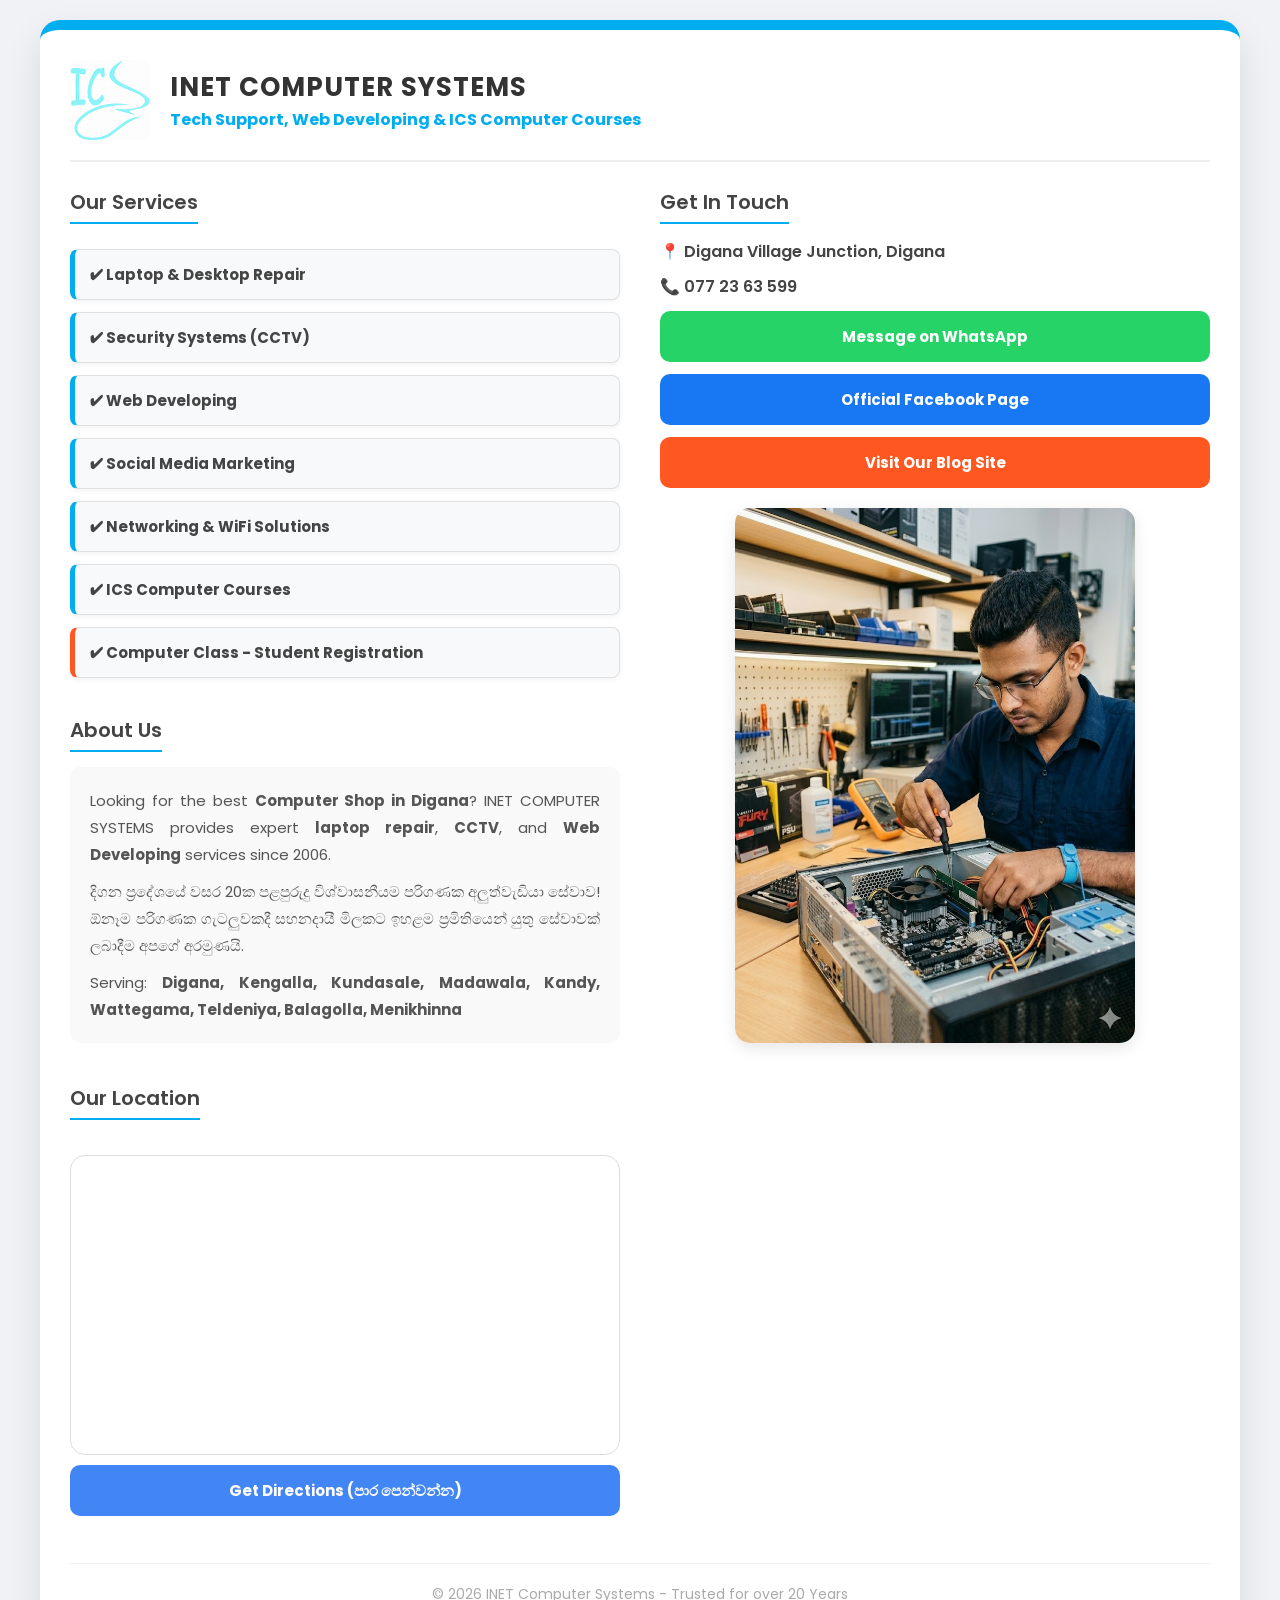
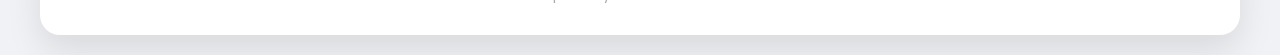
==== index.html @ 0bb1b7e5 "Update index.html" ====
<!DOCTYPE html>
<html lang="si">
<head>
    <meta charset="UTF-8">
    <meta name="viewport" content="width=device-width, initial-scale=1.0">
    <meta name="google-site-verification" content="Dk-3mMwgrVzpukEFqm8MruAivqiUkd_ktYxD8x1CCNE" />
    <title>INET Computer Systems | Laptop Repair & Web Developing Digana Kandy</title>
    <meta name="description" content="Professional Computer & Laptop Repair, CCTV, Networking, and Web Developing in Digana, Kengalla, Kundasale, Kandy, Wattegama, and Teldeniya. Over 20 years of expert service.">
    <meta name="keywords" content="Computer Shop Digana, Laptop repair Kandy, Computer repair Digana, CCTV installation Kundasale, Web developing Kandy, Social media marketing Sri Lanka, Networking Kengalla, INET Computer Systems, Computer classes Digana, Wattegama, Teldeniya, Madawala, Balagolla, Menikhinna">
    
    <!-- Google Fonts (Poppins) -->
    <link href="https://fonts.googleapis.com/css2?family=Poppins:wght@300;400;600;700&display=swap" rel="stylesheet">
    
    <style>
        * { box-sizing: border-box; margin: 0; padding: 0; font-family: 'Poppins', 'Segoe UI', sans-serif; }
        body { background: #f0f2f5; display: flex; justify-content: center; align-items: center; min-height: 100vh; margin: 0; padding: 20px; }
        
        .container { background: white; padding: 30px; border-radius: 20px; box-shadow: 0 15px 35px rgba(0,0,0,0.1); width: 100%; max-width: 1200px; border-top: 10px solid #00adef; }
        
        .header-container { display: flex; align-items: center; padding-bottom: 20px; border-bottom: 2px solid #eee; margin-bottom: 25px; }
        .logo-img { width: 80px; height: auto; margin-right: 20px; border-radius: 8px; }
        .text-container h1 { margin: 0; font-size: 26px; color: #333; text-transform: uppercase; letter-spacing: 1px; font-weight: 700; }
        .text-container p { margin: 0; font-size: 16px; color: #00adef; font-weight: bold; }
        
        .main-content { display: flex; gap: 40px; flex-wrap: wrap; }
        .column { flex: 1; min-width: 320px; }
        .column h3 { border-bottom: 2px solid #00adef; display: inline-block; padding-bottom: 5px; color: #444; font-size: 20px; margin-top: 25px; margin-bottom: 15px; font-weight: 600; }
        .column h3:first-child { margin-top: 0; }
        
        /* Service Buttons CSS */
        .services-list { margin-top: 10px; }
        .service-link {
            display: block;
            background: #f8f9fa;
            border: 1px solid #e0e0e0;
            border-left: 5px solid #00adef;
            padding: 13px 15px;
            margin-bottom: 12px;
            border-radius: 8px;
            text-decoration: none;
            color: #444;
            font-weight: bold;
            font-size: 15px;
            transition: all 0.3s ease;
            box-shadow: 0 2px 5px rgba(0,0,0,0.05);
        }
        .service-link:hover {
            background: #00adef;
            color: white;
            transform: translateX(8px);
            box-shadow: 0 5px 15px rgba(0,173,239,0.3);
        }
        
        /* Special highlight color for registration tab */
        .registration-link {
            border-left: 5px solid #ff5722;
        }
        .registration-link:hover {
            background: #ff5722;
            box-shadow: 0 5px 15px rgba(255,87,34,0.3);
        }
        
        .about-text { font-size: 15px; line-height: 1.8; color: #555; text-align: justify; background: #f9f9f9; padding: 20px; border-radius: 10px; margin-bottom: 15px; }
        .about-text p { margin-bottom: 10px; }
        .about-text p:last-child { margin-bottom: 0; }
        
        .contact-info { font-size: 16px; color: #444; margin-bottom: 10px; font-weight: 600; }
        
        .btn { display: flex; align-items: center; justify-content: center; padding: 14px; margin: 12px 0; text-decoration: none; color: white; border-radius: 10px; font-weight: bold; transition: 0.3s; font-size: 15px; }
        .whatsapp { background: #25D366; }
        .facebook { background: #1877F2; }
        .blog { background: #ff5722; }
        .directions { background: #4285F4; margin-top: 10px; }
        .btn:hover { transform: translateY(-3px); box-shadow: 0 8px 20px rgba(0,0,0,0.15); opacity: 0.9; }
        
        .map-container { margin-top: 20px; border-radius: 15px; overflow: hidden; border: 1px solid #ddd; height: 300px; }
        .promo-img { width: 100%; max-width: 400px; height: auto; border-radius: 15px; box-shadow: 0 5px 15px rgba(0,0,0,0.1); margin-top: 20px; display: block; margin-left: auto; margin-right: auto; }
        .footer { text-align: center; margin-top: 35px; font-size: 14px; color: #aaa; border-top: 1px solid #eee; padding-top: 20px; }
        
        @media (max-width: 768px) { 
            .header-container { flex-direction: column; text-align: center; } 
            .logo-img { margin-right: 0; margin-bottom: 15px; } 
            .column { min-width: 100%; } 
        }
    </style>
</head>
<body>
    <div class="container">
        <!-- Header Section -->
        <div class="header-container">
            <img src="oemlogo.bmp" alt="INET Computer Systems Logo" class="logo-img" onerror="this.style.display='none'">
            <div class="text-container">
                <h1>INET Computer Systems</h1>
                <p>Tech Support, Web Developing & ICS Computer Courses</p>
            </div>
        </div>
        
        <!-- Main Content Section -->
        <div class="main-content">
            <!-- Left Column: Services & About -->
            <div class="column">
                <h3>Our Services</h3>
                <div class="services-list">
                    <a href="http://inetcomputersystem.blogspot.com/2025/05/desktop-and-laptop-repair-digana.html" target="_blank" class="service-link">✔ Laptop & Desktop Repair</a> 
                    <a href="http://inetcomputersystem.blogspot.com/2025/05/cctv-camera-installation-digana.html" target="_blank" class="service-link">✔ Security Systems (CCTV)</a>
                    <a href="http://inetcomputersystem.blogspot.com/2013/09/web-developing-hosting-digana-kandy.html" target="_blank" class="service-link">✔ Web Developing</a>
                    <a href="#" class="service-link">✔ Social Media Marketing</a>
                    <a href="http://inetcomputersystem.blogspot.com/2025/05/networking-wifi-solutions-digana.html" target="_blank" class="service-link">✔ Networking & WiFi Solutions</a>
                    <a href="http://inetcomputersystem.blogspot.com/2019/10/computer-classes-digana.html" target="_blank" class="service-link">✔ ICS Computer Courses</a>
                    
                    <!-- අලුතින්ම එකතු කළ Registration Tab එක (කැපිලා පේන්න තැඹිලි පාටින් හැදුවා) -->
                    <a href="https://docs.google.com/forms/d/e/1FAIpQLSdiCfrGB3HwuMY-mqkOdEZrdyQbHoLzHDfgsBAfTeGk4Mnv6w/viewform" target="_blank" class="service-link registration-link">✔ Computer Class - Student Registration</a>
                </div>

                <h3>About Us</h3>
                <div class="about-text">
                    <p>Looking for the best <b>Computer Shop in Digana</b>? INET COMPUTER SYSTEMS provides expert <b>laptop repair</b>, <b>CCTV</b>, and <b>Web Developing</b> services since 2006.</p>
                    <p>දිගන ප්‍රදේශයේ වසර 20ක පළපුරුදු විශ්වාසනීයම පරිගණක අලුත්වැඩියා සේවාව! ඕනෑම පරිගණක ගැටලුවකදී සහනදායී මිලකට ඉහළම ප්‍රමිතියෙන් යුතු සේවාවක් ලබාදීම අපගේ අරමුණයි.</p> 
                    <p>Serving: <b>Digana, Kengalla, Kundasale, Madawala, Kandy, Wattegama, Teldeniya, Balagolla, Menikhinna</b></p>
                </div>
                
                <h3>Our Location</h3>
                <div class="map-container">
                    <iframe src="https://www.google.com/maps/embed?pb=!1m18!1m12!1m3!1d15829.136009405626!2d80.6974267!3d7.291771!2m3!1f0!2f0!3f0!3m2!1i1024!2i768!4f13.1!3m3!1m2!1s0x3ae3662664981593%3A0x8aa86ce7b0c9fc63!2sINET%20COMPUTER%20SYSTEMS!5e0!3m2!1sen!2slk!4v1714000000000!5m2!1sen!2slk" width="100%" height="100%" style="border:0;" allowfullscreen="" loading="lazy"></iframe>
                </div>
                <a href="https://maps.app.goo.gl/3ae3662664981593" target="_blank" class="btn directions">Get Directions (පාර පෙන්වන්න)</a>
            </div>
            
            <!-- Right Column: Get In Touch -->
            <div class="column">
                <h3>Get In Touch</h3>
                <p class="contact-info">📍 Digana Village Junction, Digana</p>
                <p class="contact-info">📞 077 23 63 599</p>
                
                <a href="https://wa.me/94772363599" class="btn whatsapp" target="_blank">Message on WhatsApp</a>
                <a href="https://web.facebook.com/ICS.Kengalla" class="btn facebook" target="_blank">Official Facebook Page</a>
                <a href="http://inetcomputersystem.blogspot.com/" class="btn blog" target="_blank">Visit Our Blog Site</a>
                
                <div style="text-align: center;">
                    <img src="technician.jpg" alt="Computer Repair Technician Digana" class="promo-img" onerror="this.style.display='none'">
                </div>
            </div>
        </div>
        
        <!-- Footer -->
        <div class="footer">© 2026 INET Computer Systems - Trusted for over 20 Years</div>
    </div>
</body>
</html>
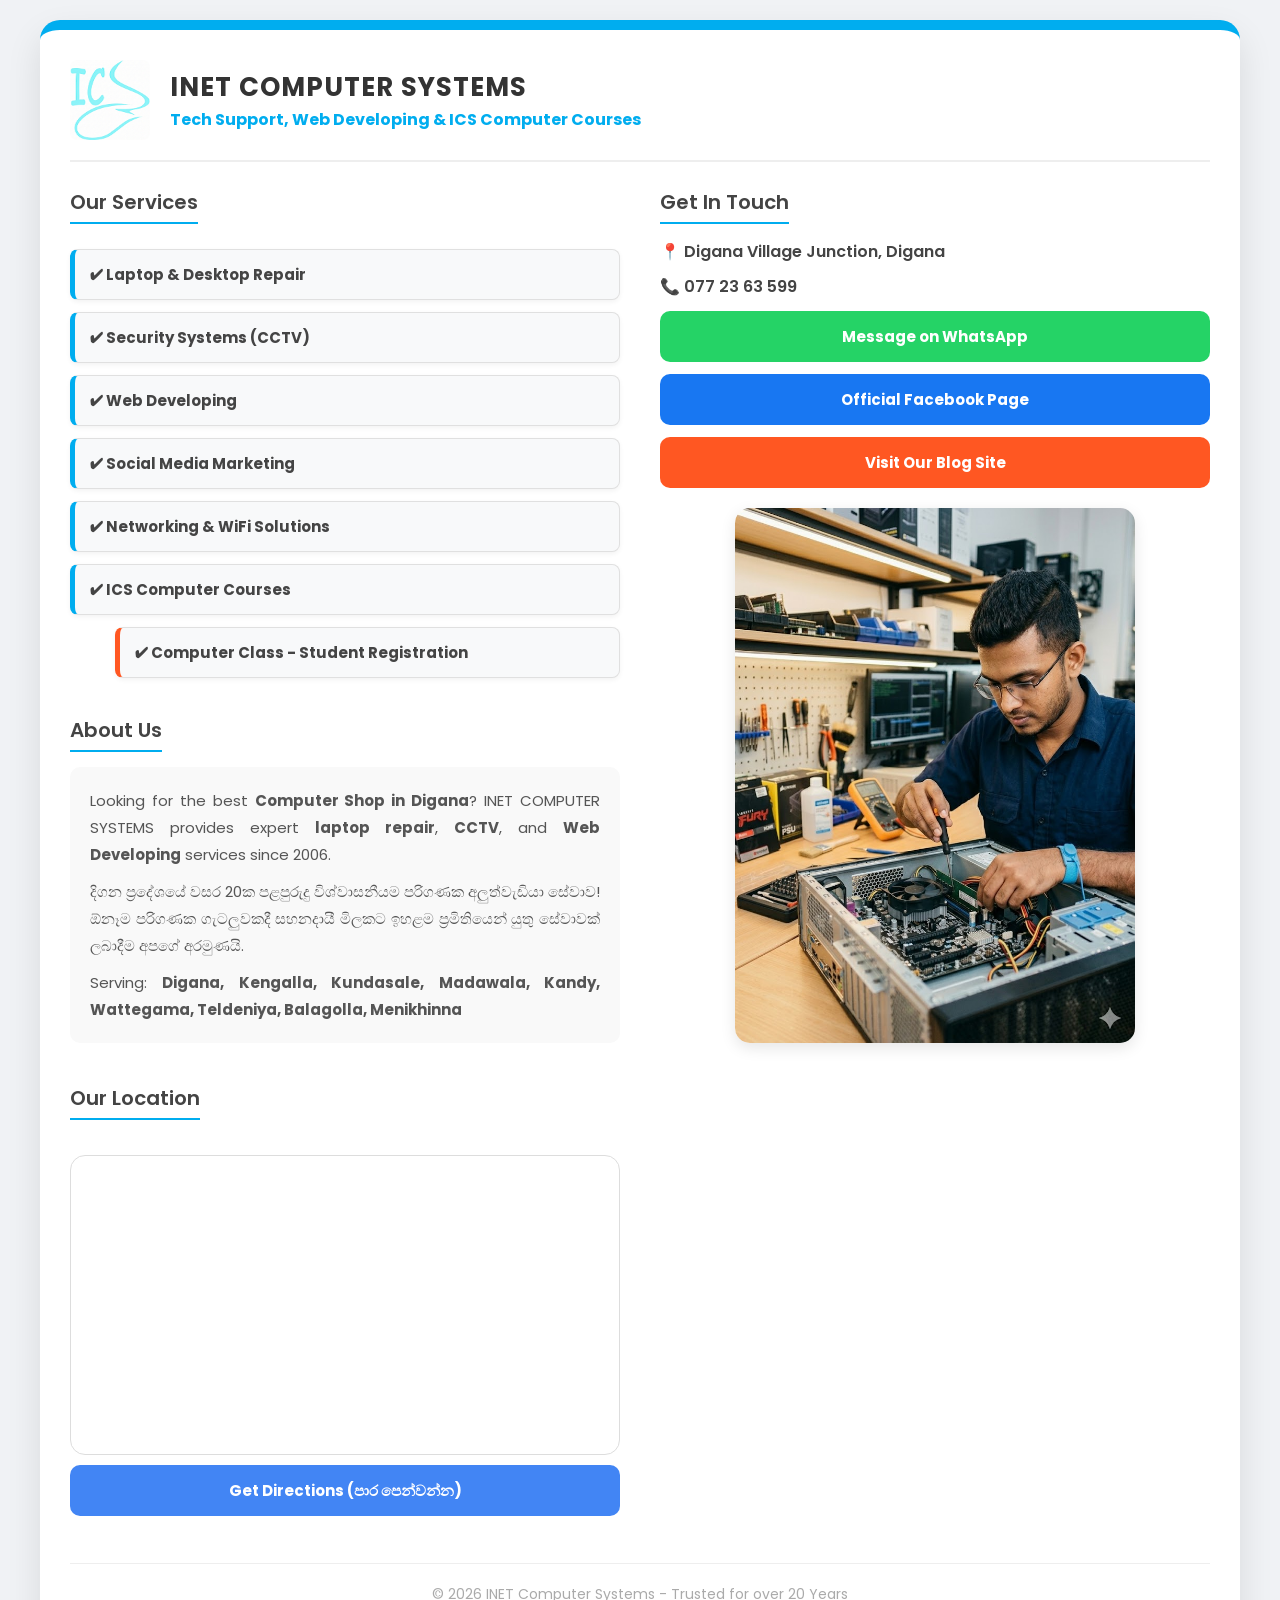
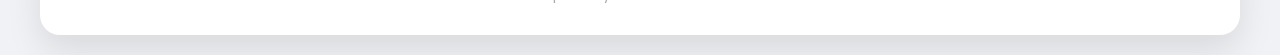
==== commit 01852f0b: "Update index.html" ====
--- a/index.html
+++ b/index.html
@@ -28,7 +28,7 @@
         .column h3:first-child { margin-top: 0; }
         
         /* Service Buttons CSS */
-        .services-list { margin-top: 10px; }
+        .services-list { margin-top: 10px; display: flex; flex-direction: column; }
         .service-link {
             display: block;
             background: #f8f9fa;
@@ -51,13 +51,16 @@
             box-shadow: 0 5px 15px rgba(0,173,239,0.3);
         }
         
-        /* Special highlight color for registration tab */
+        /* Registration ბටන් එක කොට කරලා, දකුණු කෙළවරේ රඳවා ගන්න හැදූ CSS */
         .registration-link {
             border-left: 5px solid #ff5722;
+            margin-left: 45px; /* වම් පැත්තෙන් අඟලක් ඇතුළට කළා */
+            display: block; /* බටන් එකක් විදිහටම තියාගන්න */
         }
         .registration-link:hover {
             background: #ff5722;
             box-shadow: 0 5px 15px rgba(255,87,34,0.3);
+            transform: translateX(4px); /* Hover වෙද්දී එළියට පනින්නේ නැති වෙන්න චලනය අඩු කළා */
         }
         
         .about-text { font-size: 15px; line-height: 1.8; color: #555; text-align: justify; background: #f9f9f9; padding: 20px; border-radius: 10px; margin-bottom: 15px; }
@@ -81,6 +84,8 @@
             .header-container { flex-direction: column; text-align: center; } 
             .logo-img { margin-right: 0; margin-bottom: 15px; } 
             .column { min-width: 100%; } 
+            .registration-link { margin-left: 0; } /* Mobile වලදී ලස්සනට full width පෙනේ */
+            .registration-link:hover { transform: translateX(8px); }
         }
     </style>
 </head>
@@ -108,7 +113,7 @@
                     <a href="http://inetcomputersystem.blogspot.com/2025/05/networking-wifi-solutions-digana.html" target="_blank" class="service-link">✔ Networking & WiFi Solutions</a>
                     <a href="http://inetcomputersystem.blogspot.com/2019/10/computer-classes-digana.html" target="_blank" class="service-link">✔ ICS Computer Courses</a>
                     
-                    <!-- අලුතින්ම එකතු කළ Registration Tab එක (කැපිලා පේන්න තැඹිලි පාටින් හැදුවා) -->
+                    <!-- කොට බටන් එකක් විදිහට අනිත් ඒවායේ දකුණු line එකටම කෙළවර වන Registration බටන් එක -->
                     <a href="https://docs.google.com/forms/d/e/1FAIpQLSdiCfrGB3HwuMY-mqkOdEZrdyQbHoLzHDfgsBAfTeGk4Mnv6w/viewform" target="_blank" class="service-link registration-link">✔ Computer Class - Student Registration</a>
                 </div>
 
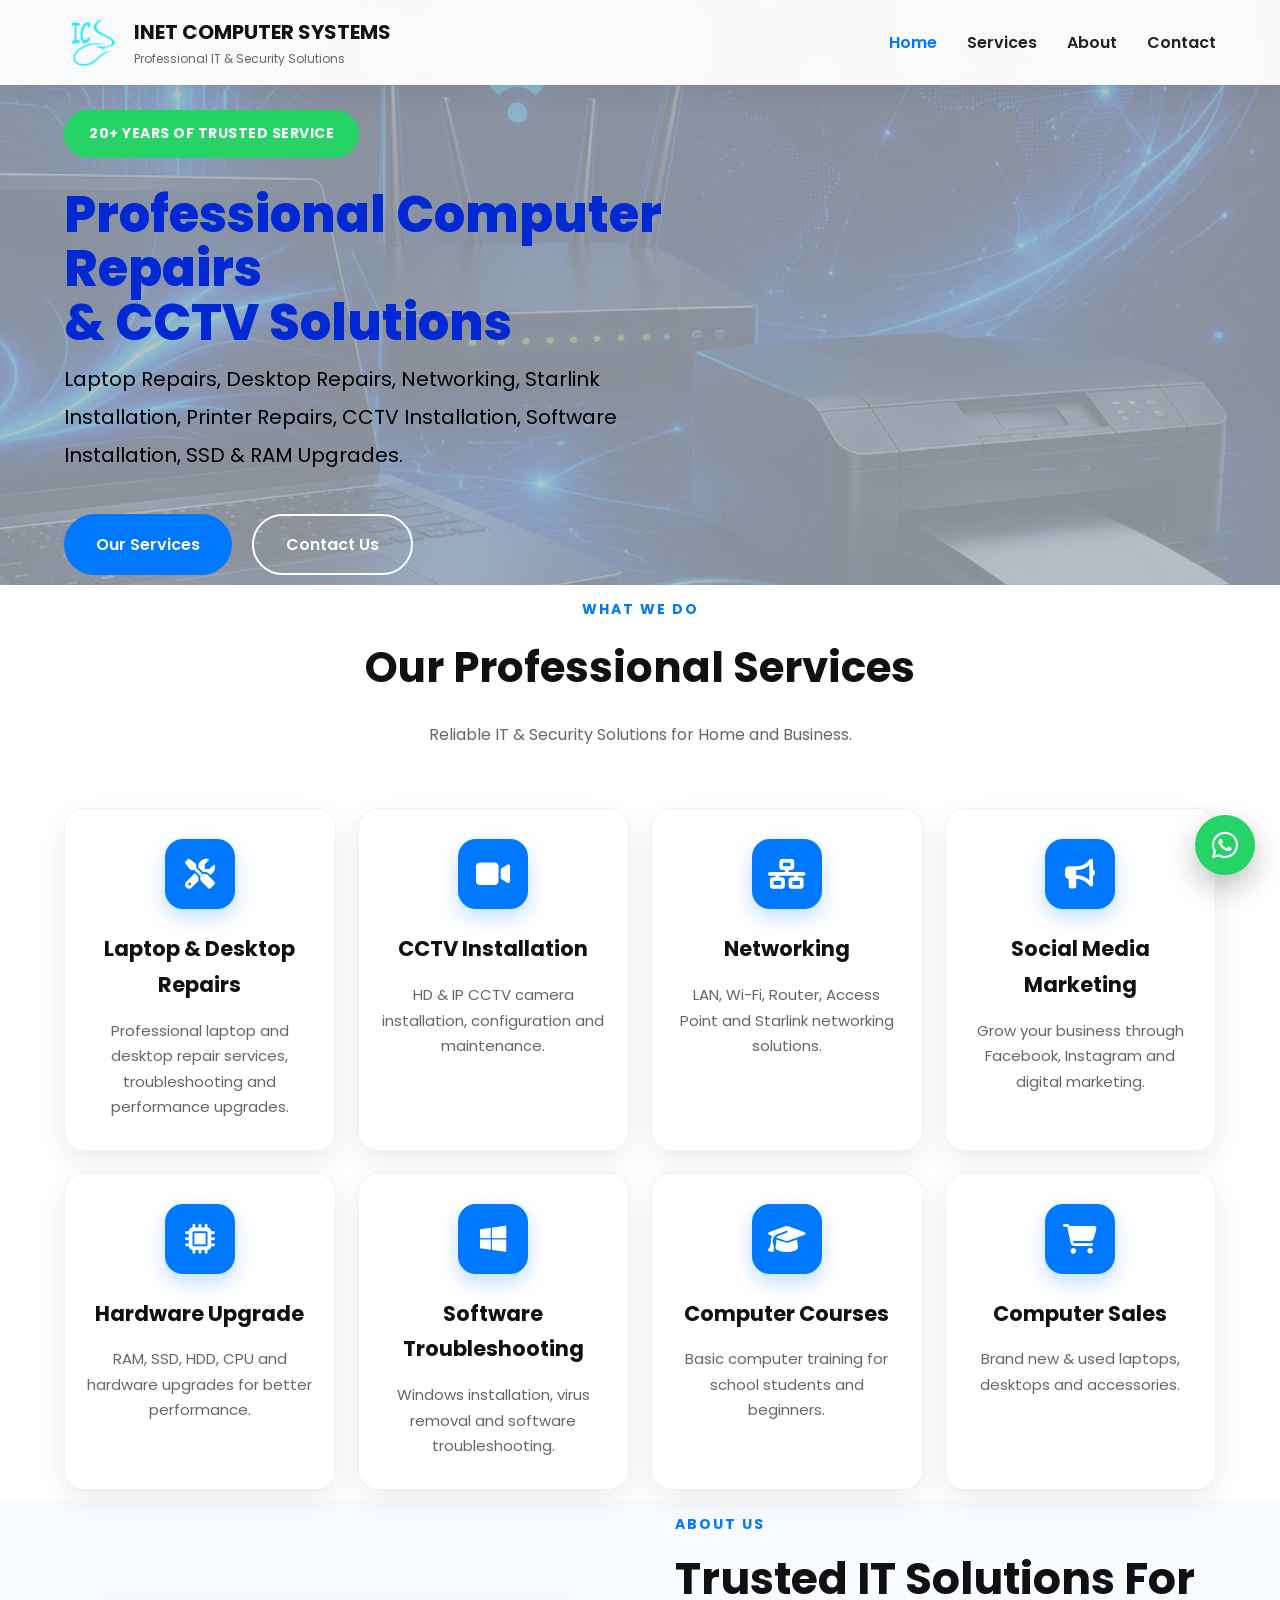
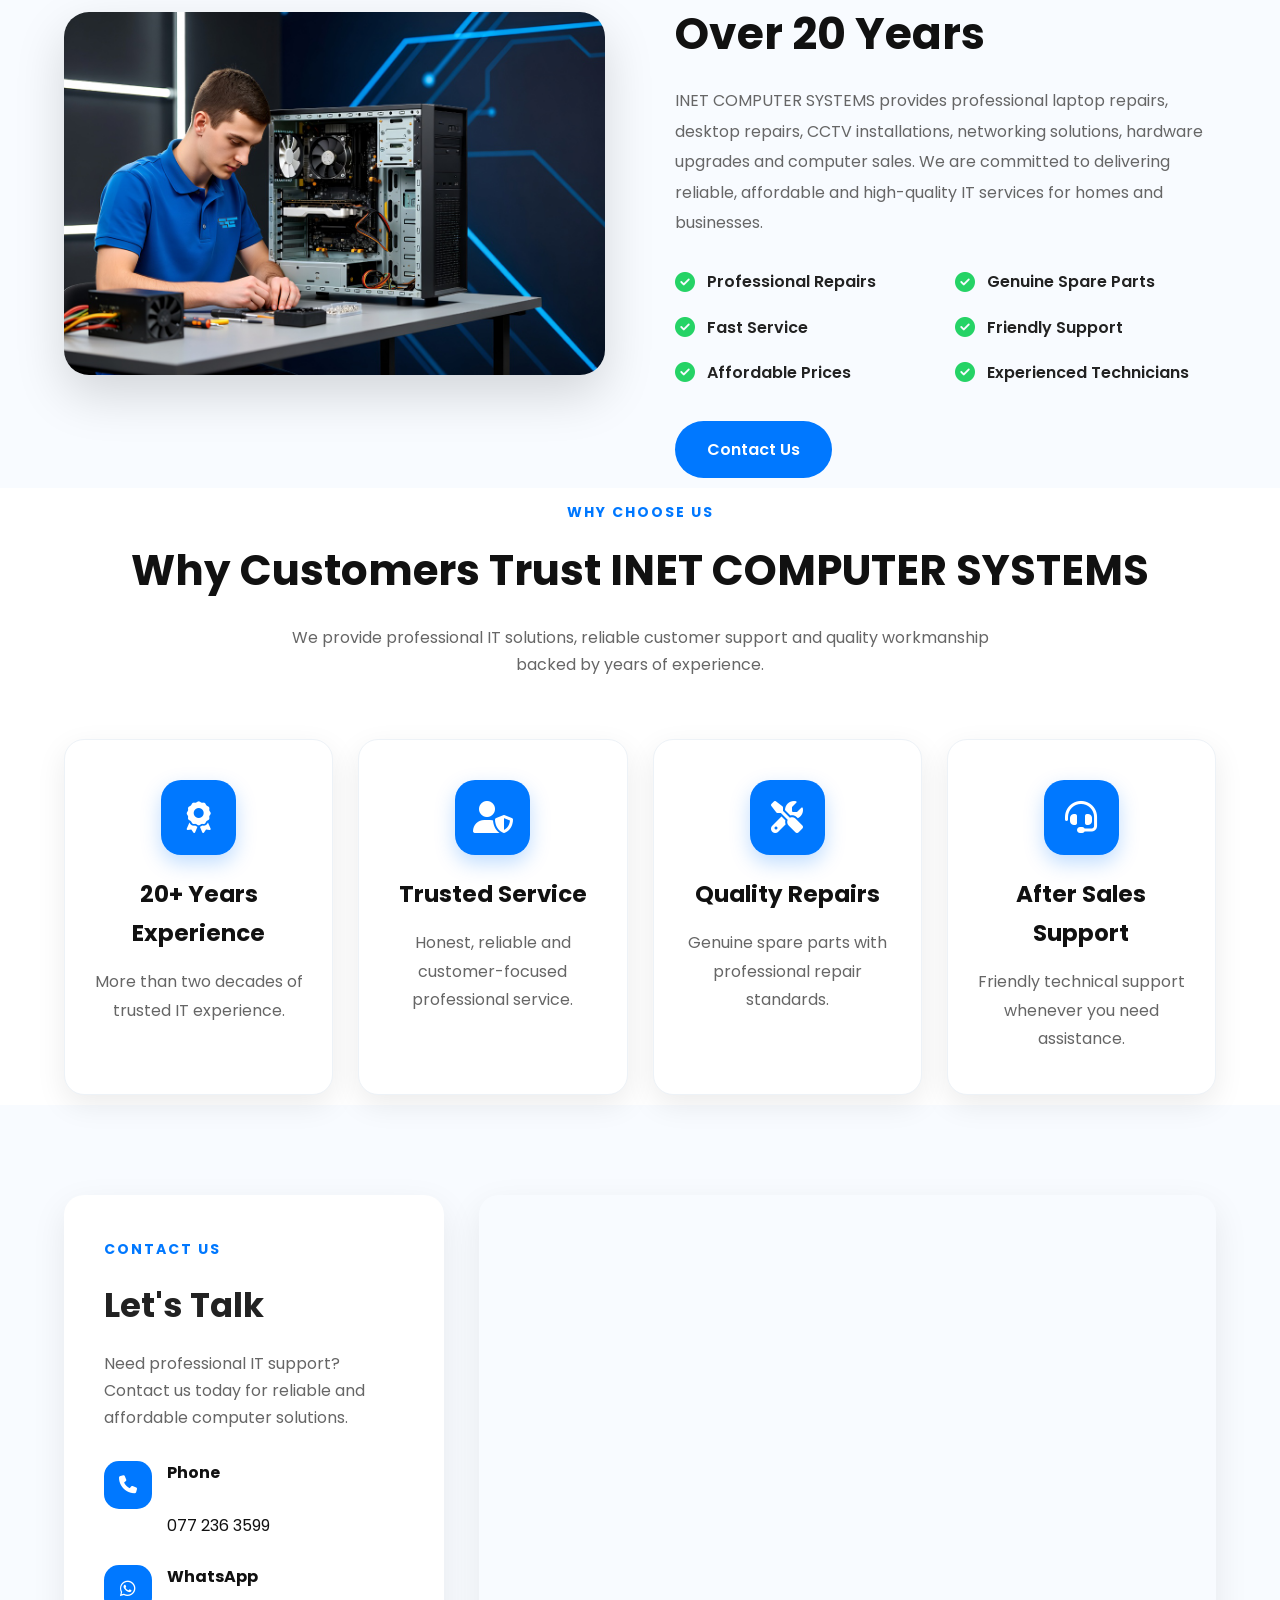
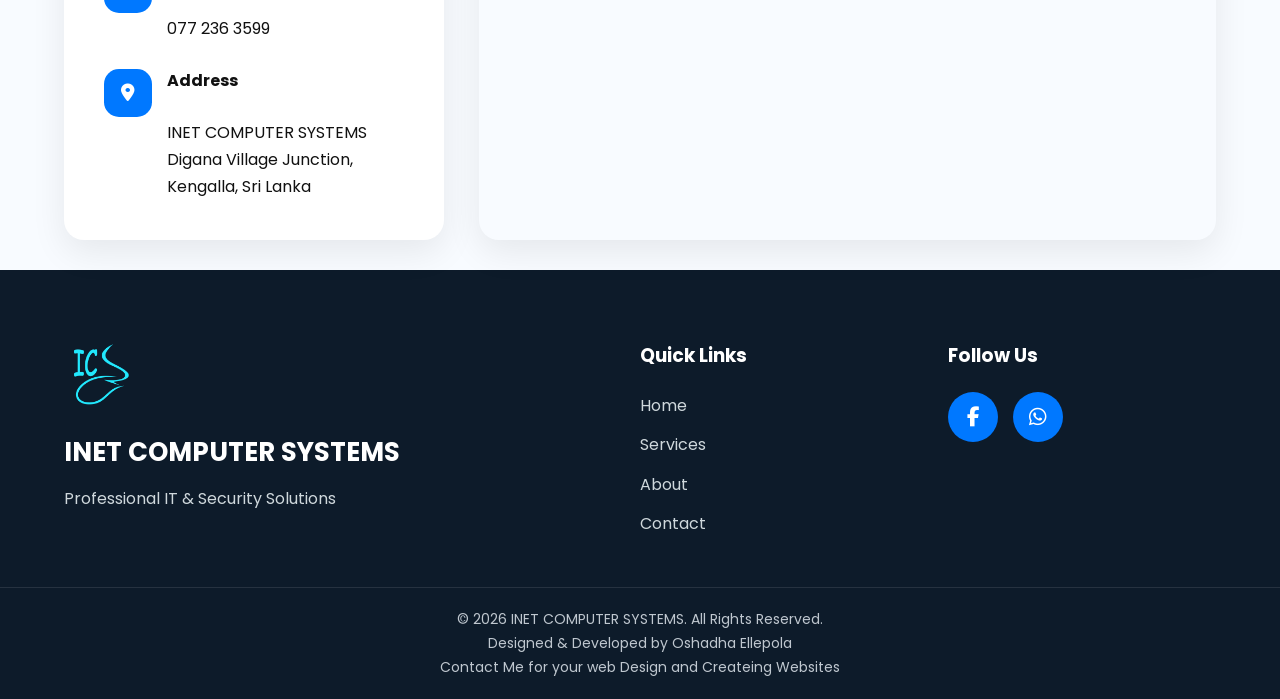
==== commit 6807afb7: "Add files via upload" ====
--- a/index.html
+++ b/index.html
@@ -1,154 +1,724 @@
-<!DOCTYPE html>
-<html lang="si">
-<head>
-    <meta charset="UTF-8">
-    <meta name="viewport" content="width=device-width, initial-scale=1.0">
-    <meta name="google-site-verification" content="Dk-3mMwgrVzpukEFqm8MruAivqiUkd_ktYxD8x1CCNE" />
-    <title>INET Computer Systems | Laptop Repair & Web Developing Digana Kandy</title>
-    <meta name="description" content="Professional Computer & Laptop Repair, CCTV, Networking, and Web Developing in Digana, Kengalla, Kundasale, Kandy, Wattegama, and Teldeniya. Over 20 years of expert service.">
-    <meta name="keywords" content="Computer Shop Digana, Laptop repair Kandy, Computer repair Digana, CCTV installation Kundasale, Web developing Kandy, Social media marketing Sri Lanka, Networking Kengalla, INET Computer Systems, Computer classes Digana, Wattegama, Teldeniya, Madawala, Balagolla, Menikhinna">
-    
-    <!-- Google Fonts (Poppins) -->
-    <link href="https://fonts.googleapis.com/css2?family=Poppins:wght@300;400;600;700&display=swap" rel="stylesheet">
-    
-    <style>
-        * { box-sizing: border-box; margin: 0; padding: 0; font-family: 'Poppins', 'Segoe UI', sans-serif; }
-        body { background: #f0f2f5; display: flex; justify-content: center; align-items: center; min-height: 100vh; margin: 0; padding: 20px; }
-        
-        .container { background: white; padding: 30px; border-radius: 20px; box-shadow: 0 15px 35px rgba(0,0,0,0.1); width: 100%; max-width: 1200px; border-top: 10px solid #00adef; }
-        
-        .header-container { display: flex; align-items: center; padding-bottom: 20px; border-bottom: 2px solid #eee; margin-bottom: 25px; }
-        .logo-img { width: 80px; height: auto; margin-right: 20px; border-radius: 8px; }
-        .text-container h1 { margin: 0; font-size: 26px; color: #333; text-transform: uppercase; letter-spacing: 1px; font-weight: 700; }
-        .text-container p { margin: 0; font-size: 16px; color: #00adef; font-weight: bold; }
-        
-        .main-content { display: flex; gap: 40px; flex-wrap: wrap; }
-        .column { flex: 1; min-width: 320px; }
-        .column h3 { border-bottom: 2px solid #00adef; display: inline-block; padding-bottom: 5px; color: #444; font-size: 20px; margin-top: 25px; margin-bottom: 15px; font-weight: 600; }
-        .column h3:first-child { margin-top: 0; }
-        
-        /* Service Buttons CSS */
-        .services-list { margin-top: 10px; display: flex; flex-direction: column; }
-        .service-link {
-            display: block;
-            background: #f8f9fa;
-            border: 1px solid #e0e0e0;
-            border-left: 5px solid #00adef;
-            padding: 13px 15px;
-            margin-bottom: 12px;
-            border-radius: 8px;
-            text-decoration: none;
-            color: #444;
-            font-weight: bold;
-            font-size: 15px;
-            transition: all 0.3s ease;
-            box-shadow: 0 2px 5px rgba(0,0,0,0.05);
-        }
-        .service-link:hover {
-            background: #00adef;
-            color: white;
-            transform: translateX(8px);
-            box-shadow: 0 5px 15px rgba(0,173,239,0.3);
-        }
-        
-        /* Registration ბටන් එක කොට කරලා, දකුණු කෙළවරේ රඳවා ගන්න හැදූ CSS */
-        .registration-link {
-            border-left: 5px solid #ff5722;
-            margin-left: 45px; /* වම් පැත්තෙන් අඟලක් ඇතුළට කළා */
-            display: block; /* බටන් එකක් විදිහටම තියාගන්න */
-        }
-        .registration-link:hover {
-            background: #ff5722;
-            box-shadow: 0 5px 15px rgba(255,87,34,0.3);
-            transform: translateX(4px); /* Hover වෙද්දී එළියට පනින්නේ නැති වෙන්න චලනය අඩු කළා */
-        }
-        
-        .about-text { font-size: 15px; line-height: 1.8; color: #555; text-align: justify; background: #f9f9f9; padding: 20px; border-radius: 10px; margin-bottom: 15px; }
-        .about-text p { margin-bottom: 10px; }
-        .about-text p:last-child { margin-bottom: 0; }
-        
-        .contact-info { font-size: 16px; color: #444; margin-bottom: 10px; font-weight: 600; }
-        
-        .btn { display: flex; align-items: center; justify-content: center; padding: 14px; margin: 12px 0; text-decoration: none; color: white; border-radius: 10px; font-weight: bold; transition: 0.3s; font-size: 15px; }
-        .whatsapp { background: #25D366; }
-        .facebook { background: #1877F2; }
-        .blog { background: #ff5722; }
-        .directions { background: #4285F4; margin-top: 10px; }
-        .btn:hover { transform: translateY(-3px); box-shadow: 0 8px 20px rgba(0,0,0,0.15); opacity: 0.9; }
-        
-        .map-container { margin-top: 20px; border-radius: 15px; overflow: hidden; border: 1px solid #ddd; height: 300px; }
-        .promo-img { width: 100%; max-width: 400px; height: auto; border-radius: 15px; box-shadow: 0 5px 15px rgba(0,0,0,0.1); margin-top: 20px; display: block; margin-left: auto; margin-right: auto; }
-        .footer { text-align: center; margin-top: 35px; font-size: 14px; color: #aaa; border-top: 1px solid #eee; padding-top: 20px; }
-        
-        @media (max-width: 768px) { 
-            .header-container { flex-direction: column; text-align: center; } 
-            .logo-img { margin-right: 0; margin-bottom: 15px; } 
-            .column { min-width: 100%; } 
-            .registration-link { margin-left: 0; } /* Mobile වලදී ලස්සනට full width පෙනේ */
-            .registration-link:hover { transform: translateX(8px); }
-        }
-    </style>
-</head>
-<body>
-    <div class="container">
-        <!-- Header Section -->
-        <div class="header-container">
-            <img src="oemlogo.bmp" alt="INET Computer Systems Logo" class="logo-img" onerror="this.style.display='none'">
-            <div class="text-container">
-                <h1>INET Computer Systems</h1>
-                <p>Tech Support, Web Developing & ICS Computer Courses</p>
-            </div>
-        </div>
-        
-        <!-- Main Content Section -->
-        <div class="main-content">
-            <!-- Left Column: Services & About -->
-            <div class="column">
-                <h3>Our Services</h3>
-                <div class="services-list">
-                    <a href="http://inetcomputersystem.blogspot.com/2025/05/desktop-and-laptop-repair-digana.html" target="_blank" class="service-link">✔ Laptop & Desktop Repair</a> 
-                    <a href="http://inetcomputersystem.blogspot.com/2025/05/cctv-camera-installation-digana.html" target="_blank" class="service-link">✔ Security Systems (CCTV)</a>
-                    <a href="http://inetcomputersystem.blogspot.com/2013/09/web-developing-hosting-digana-kandy.html" target="_blank" class="service-link">✔ Web Developing</a>
-                    <a href="#" class="service-link">✔ Social Media Marketing</a>
-                    <a href="http://inetcomputersystem.blogspot.com/2025/05/networking-wifi-solutions-digana.html" target="_blank" class="service-link">✔ Networking & WiFi Solutions</a>
-                    <a href="http://inetcomputersystem.blogspot.com/2019/10/computer-classes-digana.html" target="_blank" class="service-link">✔ ICS Computer Courses</a>
-                    
-                    <!-- කොට බටන් එකක් විදිහට අනිත් ඒවායේ දකුණු line එකටම කෙළවර වන Registration බටන් එක -->
-                    <a href="https://docs.google.com/forms/d/e/1FAIpQLSdiCfrGB3HwuMY-mqkOdEZrdyQbHoLzHDfgsBAfTeGk4Mnv6w/viewform" target="_blank" class="service-link registration-link">✔ Computer Class - Student Registration</a>
-                </div>
-
-                <h3>About Us</h3>
-                <div class="about-text">
-                    <p>Looking for the best <b>Computer Shop in Digana</b>? INET COMPUTER SYSTEMS provides expert <b>laptop repair</b>, <b>CCTV</b>, and <b>Web Developing</b> services since 2006.</p>
-                    <p>දිගන ප්‍රදේශයේ වසර 20ක පළපුරුදු විශ්වාසනීයම පරිගණක අලුත්වැඩියා සේවාව! ඕනෑම පරිගණක ගැටලුවකදී සහනදායී මිලකට ඉහළම ප්‍රමිතියෙන් යුතු සේවාවක් ලබාදීම අපගේ අරමුණයි.</p> 
-                    <p>Serving: <b>Digana, Kengalla, Kundasale, Madawala, Kandy, Wattegama, Teldeniya, Balagolla, Menikhinna</b></p>
-                </div>
-                
-                <h3>Our Location</h3>
-                <div class="map-container">
-                    <iframe src="https://www.google.com/maps/embed?pb=!1m18!1m12!1m3!1d15829.136009405626!2d80.6974267!3d7.291771!2m3!1f0!2f0!3f0!3m2!1i1024!2i768!4f13.1!3m3!1m2!1s0x3ae3662664981593%3A0x8aa86ce7b0c9fc63!2sINET%20COMPUTER%20SYSTEMS!5e0!3m2!1sen!2slk!4v1714000000000!5m2!1sen!2slk" width="100%" height="100%" style="border:0;" allowfullscreen="" loading="lazy"></iframe>
-                </div>
-                <a href="https://maps.app.goo.gl/3ae3662664981593" target="_blank" class="btn directions">Get Directions (පාර පෙන්වන්න)</a>
-            </div>
-            
-            <!-- Right Column: Get In Touch -->
-            <div class="column">
-                <h3>Get In Touch</h3>
-                <p class="contact-info">📍 Digana Village Junction, Digana</p>
-                <p class="contact-info">📞 077 23 63 599</p>
-                
-                <a href="https://wa.me/94772363599" class="btn whatsapp" target="_blank">Message on WhatsApp</a>
-                <a href="https://web.facebook.com/ICS.Kengalla" class="btn facebook" target="_blank">Official Facebook Page</a>
-                <a href="http://inetcomputersystem.blogspot.com/" class="btn blog" target="_blank">Visit Our Blog Site</a>
-                
-                <div style="text-align: center;">
-                    <img src="technician.jpg" alt="Computer Repair Technician Digana" class="promo-img" onerror="this.style.display='none'">
-                </div>
-            </div>
-        </div>
-        
-        <!-- Footer -->
-        <div class="footer">© 2026 INET Computer Systems - Trusted for over 20 Years</div>
-    </div>
-</body>
-</html>
+﻿<!DOCTYPE html>
+<html lang="en">
+<head>
+
+    <meta charset="UTF-8">
+
+    <meta name="viewport" content="width=device-width, initial-scale=1.0">
+
+    <title>INET COMPUTER SYSTEMS | Professional IT &amp; Security Solutions</title>
+
+    <meta name="description" content="Professional Laptop Repairs, Desktop Repairs, CCTV Installation, Networking, Computer Sales and IT Services in Kengalla, Sri Lanka.">
+
+    <meta name="keywords" content="Computer Repairs, CCTV, Networking, Laptop Repair, Desktop Repair, INET COMPUTER SYSTEMS">
+
+    <link rel="stylesheet" href="style.css">
+
+    <link rel="preconnect" href="https://fonts.googleapis.com">
+
+    <link rel="preconnect" href="https://fonts.gstatic.com" crossorigin="">
+
+    <link href="https://fonts.googleapis.com/css2?family=Poppins:wght@300;400;500;600;700;800&amp;display=swap" rel="stylesheet">
+
+    <link rel="stylesheet" href="https://cdnjs.cloudflare.com/ajax/libs/font-awesome/6.7.2/css/all.min.css">
+
+</head>
+
+<body class="loaded">
+
+    <!--=========================
+            HEADER
+    ==========================-->
+
+    <header id="header" class="sticky">
+
+        <div class="container">
+
+            <div class="logo">
+
+                <img src="Images/LOGO.png" alt="INET COMPUTER SYSTEMS Logo">
+
+                <div>
+
+                    <h2>INET COMPUTER SYSTEMS</h2>
+
+                    <span>Professional IT &amp; Security Solutions</span>
+
+                </div>
+
+            </div>
+
+            <nav>
+
+                <ul>
+
+                    <li><a href="#home" class="">Home</a></li>
+
+                    <li><a href="#services" class="active">Services</a></li>
+
+                    <li><a href="#about">About</a></li>
+
+                    <li><a href="#contact">Contact</a></li>
+
+                </ul>
+
+            </nav>
+
+            
+
+        </div>
+
+    </header>
+
+    <!--=========================
+            HERO
+    ==========================-->
+
+    <section class="hero" id="home" style="background-position-y: 573.6px;">
+
+        <div class="overlay"></div>
+
+        <div class="container hero-grid">
+
+            <div class="hero-left">
+
+                <span class="tag">
+
+                    20+ YEARS OF TRUSTED SERVICE
+
+                </span>
+
+                <h1>
+
+                    Professional
+
+                    Computer Repairs
+
+                    <br>
+
+                    &amp; CCTV Solutions
+
+                </h1>
+
+                <p>
+
+                    Laptop Repairs, Desktop Repairs,
+
+                    Networking, Starlink Installation,
+
+                    Printer Repairs, CCTV Installation,
+
+                    Software Installation,
+
+                    SSD &amp; RAM Upgrades.
+
+                </p>
+
+                <div class="hero-buttons">
+
+                    <a href="#services" class="btn">
+
+                        Our Services
+
+                    </a>
+
+                    <a href="#contact" class="btn2">
+
+                        Contact Us
+
+                    </a>
+
+                </div>
+
+            </div>
+
+        </div>
+
+    </section>
+    <!--=========================
+            SERVICES
+    ==========================-->
+
+    <section class="services" id="services">
+
+        <div class="container">
+
+            <div class="section-title">
+
+                <span>WHAT WE DO</span>
+
+                <h2>Our Professional Services</h2>
+
+                <p>
+                    Reliable IT &amp; Security Solutions for Home and Business.
+                </p>
+
+            </div>
+
+            <div class="service-grid">
+
+                <!-- Service 1 -->
+
+
+                <div class="service-card show">
+
+                    <a href="http://inetcomputersystem.blogspot.com/2025/05/desktop-and-laptop-repair-digana.html" target="_blank">
+                        <i class="fas fa-screwdriver-wrench"></i>
+
+                        <h3>Laptop &amp; Desktop Repairs</h3>
+
+                        <p>
+                            Professional laptop and desktop repair services,
+                            troubleshooting and performance upgrades.
+                        </p>
+                    </a>
+
+                </div>
+
+
+                <!-- Service 2 -->
+
+
+                <div class="service-card show">
+                    <a href="http://inetcomputersystem.blogspot.com/2025/05/cctv-camera-installation-digana.html" target="_blank">
+                        <i class="fas fa-video"></i>
+
+                        <h3>CCTV Installation</h3>
+
+                        <p>
+                            HD &amp; IP CCTV camera installation,
+                            configuration and maintenance.
+                        </p>
+                    </a>
+
+                </div>
+
+
+                <!-- Service 3 -->
+
+                <div class="service-card show">
+
+                    <a href="http://inetcomputersystem.blogspot.com/2025/05/networking-wifi-solutions-digana.html" target="_blank">
+                        <i class="fas fa-network-wired"></i>
+
+                        <h3>Networking</h3>
+
+                        <p>
+                            LAN, Wi-Fi, Router, Access Point and
+                            Starlink networking solutions.
+                        </p>
+                    </a>
+
+                </div>
+
+                <!-- Service 4 -->
+
+                <div class="service-card show">
+
+                    <a href="http://inetcomputersystem.blogspot.com/2025/05/social-media-marketing-digana.html" target="_blank">
+                        <i class="fas fa-bullhorn"></i>
+
+                        <h3>Social Media Marketing</h3>
+
+                        <p>
+                            Grow your business through Facebook,
+                            Instagram and digital marketing.
+                        </p>
+                    </a>
+
+                </div>
+
+                <!-- Service 5 -->
+
+                <div class="service-card show">
+
+                    <a href="http://inetcomputersystem.blogspot.com/2025/05/hardware-upgrades-ssd-ram-digana.html" target="_blank">
+                        <i class="fas fa-microchip"></i>
+
+                        <h3>Hardware Upgrade</h3>
+
+                        <p>
+                            RAM, SSD, HDD, CPU and hardware
+                            upgrades for better performance.
+                        </p>
+                    </a>
+
+                </div>
+
+                <!-- Service 6 -->
+
+                <div class="service-card show">
+
+                    <a href="http://inetcomputersystem.blogspot.com/2025/05/software-install-digana.html" target="_blank">
+                        <i class="fab fa-windows"></i>
+
+                        <h3>Software Troubleshooting</h3>
+
+                        <p>
+                            Windows installation,
+                            virus removal and software troubleshooting.
+                        </p>
+                    </a>
+                </div>
+
+                <!-- Service 7 -->
+
+                <div class="service-card show">
+
+                    <a href="http://inetcomputersystem.blogspot.com/2019/10/computer-classes-digana.html" target="_blank">
+                        <i class="fas fa-graduation-cap"></i>
+
+                        <h3>Computer Courses</h3>
+
+                        <p>
+                            Basic computer training for
+                            school students and beginners.
+                        </p>
+
+                    </a>
+                </div>
+
+                <!-- Service 8 -->
+
+                <div class="service-card show">
+
+                    <a href="http://inetcomputersystem.blogspot.com/2013/09/computers.html" target="_blank">
+                        <i class="fas fa-shopping-cart"></i>
+
+                        <h3>Computer Sales</h3>
+
+                        <p>
+                            Brand new &amp; used laptops,
+                            desktops and accessories.
+                        </p>
+
+                    </a>
+                </div>
+
+            </div>
+
+        </div>
+
+    </section>
+    <!--=========================
+            ABOUT US
+    ==========================-->
+
+    <section class="about" id="about">
+
+        <div class="container about-grid">
+
+            <!-- About Image -->
+
+            <div class="about-image show">
+
+                <img src="Images/image.jpg" alt="INET COMPUTER SYSTEMS">
+
+            </div>
+
+            <!-- About Content -->
+
+            <div class="about-content show">
+
+                <span class="section-tag">
+
+                    ABOUT US
+
+                </span>
+
+                <h2>
+
+                    Trusted IT Solutions
+                    For Over 20 Years
+
+                </h2>
+
+                <p>
+
+                    INET COMPUTER SYSTEMS provides professional
+                    laptop repairs, desktop repairs,
+                    CCTV installations, networking solutions,
+                    hardware upgrades and computer sales.
+
+                    We are committed to delivering reliable,
+                    affordable and high-quality IT services
+                    for homes and businesses.
+
+                </p>
+
+                <div class="about-list">
+
+                    <div>
+
+                        <i class="fas fa-check-circle"></i>
+
+                        Professional Repairs
+
+                    </div>
+
+                    <div>
+
+                        <i class="fas fa-check-circle"></i>
+
+                        Genuine Spare Parts
+
+                    </div>
+
+                    <div>
+
+                        <i class="fas fa-check-circle"></i>
+
+                        Fast Service
+
+                    </div>
+
+                    <div>
+
+                        <i class="fas fa-check-circle"></i>
+
+                        Friendly Support
+
+                    </div>
+
+                    <div>
+
+                        <i class="fas fa-check-circle"></i>
+
+                        Affordable Prices
+
+                    </div>
+
+                    <div>
+
+                        <i class="fas fa-check-circle"></i>
+
+                        Experienced Technicians
+
+                    </div>
+
+                </div>
+
+                <a href="#contact" class="btn">
+
+                    Contact Us
+
+                </a>
+
+            </div>
+
+        </div>
+
+    </section>
+
+    <!--=========================
+          WHY CHOOSE US
+    ==========================-->
+
+    <section class="why-us">
+
+        <div class="container">
+
+            <div class="section-title">
+
+                <span>WHY CHOOSE US</span>
+
+                <h2>
+
+                    Why Customers Trust
+                    INET COMPUTER SYSTEMS
+
+                </h2>
+
+                <p>
+
+                    We provide professional IT solutions,
+                    reliable customer support and quality
+                    workmanship backed by years of experience.
+
+                </p>
+
+            </div>
+
+            <div class="why-grid">
+
+                <div class="why-card">
+
+                    <i class="fas fa-award"></i>
+
+                    <h3>20+ Years Experience</h3>
+
+                    <p>
+
+                        More than two decades of
+                        trusted IT experience.
+
+                    </p>
+
+                </div>
+
+                <div class="why-card">
+
+                    <i class="fas fa-user-shield"></i>
+
+                    <h3>Trusted Service</h3>
+
+                    <p>
+
+                        Honest, reliable and customer-focused
+                        professional service.
+
+                    </p>
+
+                </div>
+
+                <div class="why-card">
+
+                    <i class="fas fa-tools"></i>
+
+                    <h3>Quality Repairs</h3>
+
+                    <p>
+
+                        Genuine spare parts with
+                        professional repair standards.
+
+                    </p>
+
+                </div>
+
+                <div class="why-card">
+
+                    <i class="fas fa-headset"></i>
+
+                    <h3>After Sales Support</h3>
+
+                    <p>
+
+                        Friendly technical support
+                        whenever you need assistance.
+
+                    </p>
+
+                </div>
+
+            </div>
+
+        </div>
+
+    </section>
+    <!--=========================
+            CONTACT
+    ==========================-->
+
+    <section class="contact" id="contact">
+
+        <div class="container contact-grid">
+
+            <!-- Contact Information -->
+
+            <div class="contact-info-box">
+
+                <span class="section-tag">
+                    CONTACT US
+                </span>
+
+                <h2>Let's Talk</h2>
+
+                <p>
+                    Need professional IT support?
+                    Contact us today for reliable and affordable
+                    computer solutions.
+                </p>
+
+                <ul class="contact-info">
+
+                    <li>
+
+                        <a href="tel:+94077363599">
+
+                            <i class="fas fa-phone"></i>
+
+                            <div>
+
+                                <strong>Phone</strong><br>
+
+                                077 236 3599
+
+                            </div>
+
+                        </a>
+
+                    </li>
+
+                    <li>
+
+
+
+                        <a href="https://wa.me/94772363599" target="_blank">
+                            <i class="fab fa-whatsapp"></i>
+
+                            <div>
+
+                                <strong>WhatsApp</strong><br>
+
+                                077 236 3599
+
+                            </div>
+
+                        </a>
+
+
+
+                    </li>
+
+            <li>
+
+                <a href="https://www.google.com/maps/place/Inet+Computer+Systems/@7.296132,80.729955,17z/data=!4m6!3m5!1s0x3ae3670c34b99c37:0x92a5e9a199a80c01!8m2!3d7.2961315!4d80.7299546!16s%2Fg%2F11wbj8gxg1!5m1!1e1?hl=en-US&entry=ttu&g_ep=EgoyMDI2MDgxMi4wIKXMDSoASAFQAw%3D%3D" target="_blank">
+
+
+                    <i class="fas fa-location-dot"></i>
+
+                    <div>
+
+                        <strong>Address</strong><br>
+
+                        INET COMPUTER SYSTEMS<br>
+
+                        Digana Village Junction,<br>
+
+                        Kengalla, Sri Lanka
+
+                    </div>
+
+                </a>
+
+            </li>
+
+            </ul>
+
+        </div>
+
+            <!-- Google Map -->
+
+            <div class="map-box">
+
+                <iframe src="https://www.google.com/maps?q=Inet+Computer+Systems,+Kengalla&amp;output=embed" loading="lazy" allowfullscreen="">
+                </iframe>
+
+                <br><br>
+
+                <a href="https://www.google.com/maps/place/Inet+Computer+Systems/@7.2961315,80.7299546,17z/" target="_blank" class="btn">
+
+                    <i class="fas fa-location-arrow"></i>
+
+                    Get Directions
+
+                </a>
+
+            </div>
+
+        </div>
+
+    </section>
+
+    <!--=========================
+              FOOTER
+    ==========================-->
+
+    <footer>
+
+        <div class="container footer-grid">
+
+            <!-- Company -->
+
+            <div>
+
+                <img src="Images/LOGO.png" width="70" alt="INET COMPUTER SYSTEMS">
+
+                <h2>INET COMPUTER SYSTEMS</h2>
+
+                <p>
+
+                    Professional IT &amp; Security Solutions
+
+                </p>
+
+            </div>
+
+            <!-- Quick Links -->
+
+            <div>
+
+                <h3>Quick Links</h3>
+
+                <ul>
+
+                    <li><a href="#home">Home</a></li>
+
+                    <li><a href="#services">Services</a></li>
+
+                    <li><a href="#about">About</a></li>
+
+                    <li><a href="#contact">Contact</a></li>
+
+                </ul>
+
+            </div>
+
+            <!-- Social Media -->
+
+            <div>
+
+                <h3>Follow Us</h3>
+
+                <div class="social-links">
+
+                    <a href="https://www.facebook.com/ICS.Kengalla/" target="_blank">
+
+                        <i class="fab fa-facebook-f"></i>
+
+                    </a>
+
+                    <a href="https://wa.me/94772363599" target="_blank">
+
+                        <i class="fab fa-whatsapp"></i>
+
+                    </a>
+
+                </div>
+
+            </div>
+
+        </div>
+
+        <!-- Copyright -->
+
+        <div class="copyright">
+
+            © 2026 INET COMPUTER SYSTEMS. All Rights Reserved.
+
+            <br>
+
+            Designed &amp; Developed by Oshadha Ellepola <br /> Contact Me for your web Design and Createing Websites
+
+        </div>
+
+    </footer>
+
+    <!--=========================
+          FLOATING WHATSAPP
+    ==========================-->
+
+    <a href="https://wa.me/94772363599" class="whatsapp" target="_blank" aria-label="Chat on WhatsApp">
+
+        <i class="fab fa-whatsapp"></i>
+
+    </a>
+
+    <script src="script.js"></script>
+
+
+
+
+</body>
+</html>
--- a/style.css
+++ b/style.css
@@ -0,0 +1,1181 @@
+﻿/*==================================================
+            GOOGLE FONT
+==================================================*/
+@import url('https://fonts.googleapis.com/css2?family=Poppins:wght@300;400;500;600;700;800&display=swap');
+
+/*==================================================
+                RESET
+==================================================*/
+* {
+    margin: 0;
+    padding: 0;
+    box-sizing: border-box;
+}
+
+html {
+    scroll-behavior: smooth;
+}
+
+body {
+    font-family: 'Poppins',sans-serif;
+    background: #f7f9fc;
+    color: #222;
+    line-height: 1.7;
+    overflow-x: hidden;
+    opacity: 0;
+    transition: .5s;
+}
+
+    body.loaded {
+        opacity: 1;
+    }
+
+img {
+    max-width: 100%;
+    display: block;
+}
+
+
+
+a {
+    text-decoration: none;
+}
+
+ul {
+    list-style: none;
+}
+
+/*==================================================
+              CONTAINER
+==================================================*/
+
+.container {
+    width: 90%;
+    max-width: 1200px;
+    margin: auto;
+}
+
+/*==================================================
+              SECTION
+==================================================*/
+
+section {
+    padding: 10px 0;
+}
+
+.section-title {
+    text-align: center;
+    margin-bottom: 60px;
+}
+
+    .section-title span {
+        display: inline-block;
+        color: #0078ff;
+        font-size: 14px;
+        font-weight: 700;
+        letter-spacing: 2px;
+        text-transform: uppercase;
+        margin-bottom: 10px;
+    }
+
+    .section-title h2 {
+        font-size: 42px;
+        color: #111;
+        margin-bottom: 18px;
+        font-weight: 700;
+    }
+
+    .section-title p {
+        color: #666;
+        max-width: 700px;
+        margin: auto;
+    }
+
+/*==================================================
+                HEADER
+==================================================*/
+
+header {
+    position: fixed;
+    top: 0;
+    left: 0;
+    width: 100%;
+    z-index: 999;
+    background: rgba(255,255,255,.95);
+    backdrop-filter: blur(18px);
+    box-shadow: 0 8px 30px rgba(0,0,0,.08);
+    transition: .3s;
+}
+
+    header.sticky {
+        background: #fff;
+        box-shadow: 0 12px 35px rgba(0,0,0,.12);
+    }
+
+    header .container {
+        display: flex;
+        justify-content: space-between;
+        align-items: center;
+        padding: 15px 0;
+    }
+
+/*==================================================
+                LOGO
+==================================================*/
+
+.logo {
+    display: flex;
+    align-items: center;
+    gap: 15px;
+}
+
+    .logo img {
+        width: 55px;
+    }
+
+    .logo h2 {
+        font-size: 20px;
+        color: #111;
+    }
+
+    .logo span {
+        display: block;
+        font-size: 12px;
+        color: #666;
+    }
+
+/*==================================================
+                NAVIGATION
+==================================================*/
+
+nav ul {
+    display: flex;
+    gap: 30px;
+}
+
+nav a {
+    color: #222;
+    font-weight: 600;
+    transition: .3s;
+}
+
+    nav a:hover,
+    nav a.active {
+        color: #0078ff;
+    }
+/*==================================================
+                BUTTONS
+==================================================*/
+
+.btn,
+.btn2,
+.btn-nav {
+    display: inline-flex;
+    align-items: center;
+    justify-content: center;
+    gap: 10px;
+    padding: 15px 32px;
+    border-radius: 50px;
+    font-weight: 600;
+    transition: .35s;
+}
+
+.btn {
+    background: #0078ff;
+    color: #fff;
+}
+
+    .btn:hover {
+        background: #005fd3;
+        transform: translateY(-4px);
+    }
+
+.btn2 {
+    border: 2px solid #fff;
+    color: #fff;
+}
+
+    .btn2:hover {
+        background: #fff;
+        color: #0078ff;
+    }
+
+.btn-nav {
+    background: #25D366;
+    color: #fff;
+}
+
+    .btn-nav:hover {
+        background: #1cb657;
+    }
+
+/*==================================================
+                HERO SECTION
+==================================================*/
+
+.hero {
+    position: relative;
+    min-height: 0vh;
+    display: flex;
+    align-items: center;
+    overflow: hidden;
+    padding: 110px 0 10px;
+}
+
+    
+
+    /* Dark Overlay */
+
+    .hero .overlay {
+        position: absolute;
+        inset: 0;
+        background: rgba(0,20,55,.30);
+    }
+
+    /* Motherboard Watermark */
+
+    .hero::before {
+        content: "";
+        position: absolute;
+        top: 50%;
+        right: -05px;
+        transform: translateY(-50%);
+        width: 2000px;
+        height: 8000px;
+        background: url("Images/motherboard.png") no-repeat center;
+        background-size: contain;
+        opacity: .20;
+        pointer-events: none;
+        z-index: 1;
+    }
+
+.hero-grid {
+    position: relative;
+    z-index: 2;
+    display: grid;
+    grid-template-columns: 1fr;
+    align-items: center;
+}
+
+.hero-left {
+    max-width: 700px;
+}
+
+.tag {
+    display: inline-block;
+    background: #25D366;
+    color: #fff;
+    padding: 12px 25px;
+    border-radius: 50px;
+    font-size: 14px;
+    font-weight: 700;
+    letter-spacing: .5px;
+    margin-bottom: 30px;
+}
+
+.hero h1 {
+    font-size: 50px;
+    line-height: 1.08;
+    font-weight: 800;
+    color: #0028d3;
+    margin-bottom: 10px;
+}
+
+    
+
+.hero p {
+    color: #000000;
+    font-size: 20px;
+    line-height: 1.9;
+    max-width: 650px;
+    margin-bottom: 40px;
+}
+
+.hero-buttons {
+    display: flex;
+    gap: 20px;
+    flex-wrap: wrap;
+}
+
+/*==================================================
+                HERO RESPONSIVE
+==================================================*/
+
+@media(max-width:992px) {
+
+    .hero {
+        padding: 120px 0 80px;
+    }
+
+        .hero::before {
+            width: 450px;
+            height: 450px;
+            right: -100px;
+            opacity: .04;
+        }
+
+        .hero h1 {
+            font-size: 48px;
+        }
+
+        .hero p {
+            font-size: 18px;
+        }
+
+    .hero-buttons {
+        justify-content: center;
+    }
+}
+
+@media(max-width:576px) {
+
+    .hero h1 {
+        font-size: 36px;
+    }
+
+    .hero p {
+        font-size: 16px;
+    }
+
+    .hero::before {
+        width: 300px;
+        height: 300px;
+        right: -120px;
+        opacity: .03;
+    }
+}
+/*==================================================
+                SERVICES
+==================================================*/
+
+.services {
+    background: #fff;
+}
+
+.service-grid {
+    display: grid;
+    grid-template-columns: repeat(4,1fr);
+    gap: 22px;
+}
+
+.service-card {
+    background: #fff;
+    border: 1px solid #edf2f7;
+    border-radius: 20px;
+    padding: 30px 22px;
+    text-align: center;
+    box-shadow: 0 10px 30px rgba(0,0,0,.08);
+    transition: .35s;
+    position: relative;
+    overflow: hidden;
+}
+
+    .service-card:hover {
+        transform: translateY(-10px);
+        box-shadow: 0 18px 45px rgba(0,120,255,.18);
+    }
+
+    /* Top Blue Line */
+
+    .service-card::before {
+        content: "";
+        position: absolute;
+        top: 0;
+        left: 0;
+        width: 100%;
+        height: 4px;
+        background: #0078ff;
+        transform: scaleX(0);
+        transition: .35s;
+    }
+
+    .service-card:hover::before {
+        transform: scaleX(1);
+    }
+
+    /* Icon */
+
+    .service-card i {
+        width: 70px;
+        height: 70px;
+        display: flex;
+        justify-content: center;
+        align-items: center;
+        margin: 0 auto 22px;
+        background: #0078ff;
+        color: #fff;
+        font-size: 30px;
+        border-radius: 18px;
+        box-shadow: 0 8px 20px rgba(0,120,255,.25);
+        transition: .35s;
+    }
+
+    .service-card:hover i {
+        transform: rotate(-5deg) scale(1.08);
+        background: #005fd3;
+    }
+
+    /* Heading */
+
+    .service-card h3 {
+        font-size: 21px;
+        color: #111;
+        margin-bottom: 15px;
+        font-weight: 700;
+    }
+
+    /* Description */
+
+    .service-card p {
+        font-size: 15px;
+        color: #666;
+        line-height: 1.7;
+    }
+
+/*==================================================
+          SERVICES RESPONSIVE
+==================================================*/
+
+@media(max-width:992px) {
+
+    .service-grid {
+        grid-template-columns: repeat(2,1fr);
+    }
+}
+
+@media(max-width:576px) {
+
+    .service-grid {
+        grid-template-columns: 1fr;
+    }
+
+    .service-card {
+        padding: 28px 20px;
+    }
+
+        .service-card h3 {
+            font-size: 20px;
+        }
+}
+/*==================================================
+                ABOUT US
+==================================================*/
+
+.about {
+    background: #f8fbff;
+}
+
+.about-grid {
+    display: grid;
+    grid-template-columns: 1fr 1fr;
+    gap: 70px;
+    align-items: center;
+}
+
+.about-image {
+    position: relative;
+}
+
+    .about-image img {
+        width: 100%;
+        border-radius: 25px;
+        box-shadow: 0 20px 50px rgba(0,0,0,.15);
+        transition: .4s;
+    }
+
+        .about-image img:hover {
+            transform: scale(1.02);
+        }
+
+.section-tag {
+    display: inline-block;
+    color: #0078ff;
+    font-size: 14px;
+    font-weight: 700;
+    letter-spacing: 2px;
+    text-transform: uppercase;
+    margin-bottom: 15px;
+}
+
+.about-content h2 {
+    font-size: 44px;
+    color: #111;
+    margin-bottom: 25px;
+    line-height: 1.25;
+}
+
+.about-content p {
+    color: #666;
+    line-height: 1.9;
+    margin-bottom: 30px;
+}
+
+.about-list {
+    display: grid;
+    grid-template-columns: repeat(2,1fr);
+    gap: 18px;
+    margin-bottom: 35px;
+}
+
+    .about-list div {
+        display: flex;
+        align-items: center;
+        gap: 12px;
+        font-weight: 600;
+        color: #222;
+    }
+
+    .about-list i {
+        color: #25D366;
+        font-size: 20px;
+    }
+
+/*==================================================
+            WHY CHOOSE US
+==================================================*/
+
+.why-us {
+    background: #ffffff;
+}
+
+.why-grid {
+    display: grid;
+    grid-template-columns: repeat(4,1fr);
+    gap: 25px;
+}
+
+.why-card {
+    background: #fff;
+    border-radius: 20px;
+    padding: 40px 25px;
+    text-align: center;
+    border: 1px solid #edf2f7;
+    box-shadow: 0 10px 30px rgba(0,0,0,.08);
+    transition: .35s;
+}
+
+    .why-card:hover {
+        transform: translateY(-10px);
+        box-shadow: 0 20px 45px rgba(0,120,255,.18);
+    }
+
+    .why-card i {
+        width: 75px;
+        height: 75px;
+        display: flex;
+        align-items: center;
+        justify-content: center;
+        margin: 0 auto 20px;
+        background: #0078ff;
+        color: #fff;
+        border-radius: 20px;
+        font-size: 32px;
+        box-shadow: 0 8px 20px rgba(0,120,255,.25);
+        transition: .35s;
+    }
+
+    .why-card:hover i {
+        transform: scale(1.08);
+        background: #005fd3;
+    }
+
+    .why-card h3 {
+        font-size: 23px;
+        color: #111;
+        margin-bottom: 15px;
+    }
+
+    .why-card p {
+        color: #666;
+        line-height: 1.8;
+    }
+
+/*==================================================
+            RESPONSIVE
+==================================================*/
+
+@media(max-width:992px) {
+
+    .about-grid {
+        grid-template-columns: 1fr;
+        text-align: center;
+    }
+
+    .about-list {
+        grid-template-columns: 1fr;
+    }
+
+    .why-grid {
+        grid-template-columns: repeat(2,1fr);
+    }
+}
+
+@media(max-width:576px) {
+
+    .about-content h2 {
+        font-size: 34px;
+    }
+
+    .why-grid {
+        grid-template-columns: 1fr;
+    }
+
+    .why-card {
+        padding: 30px 20px;
+    }
+}
+/*==================================================
+                CONTACT
+==================================================*/
+
+.contact {
+    background: #f8fbff;
+    padding: 90px 0 30px;
+}
+
+.contact-grid {
+    display: grid;
+    grid-template-columns: 380px 1fr;
+    gap: 35px;
+    align-items: stretch;
+}
+
+
+/*==================================================
+            CONTACT INFORMATION BOX
+==================================================*/
+
+.contact-info-box {
+    background: #fff;
+    padding: 40px;
+    border-radius: 20px;
+    box-shadow: 0 12px 35px rgba(0,0,0,.08);
+}
+
+    .contact-info-box h2 {
+        font-size: 34px;
+        margin-bottom: 15px;
+    }
+
+    .contact-info-box p {
+        color: #666;
+        margin-bottom: 30px;
+    }
+
+
+/*==================================================
+            CONTACT INFORMATION
+==================================================*/
+
+.contact-info {
+    display: flex;
+    flex-direction: column;
+    gap: 26px;
+}
+
+    .contact-info li {
+        display: block;
+    }
+
+        .contact-info li a {
+            display: grid;
+            grid-template-columns: 48px 1fr;
+            column-gap: 15px;
+            align-items: start;
+            color: #111;
+            text-decoration: none;
+        }
+
+
+        .contact-info li i {
+            width: 48px;
+            height: 48px;
+            border-radius: 15px;
+            background: #0078ff;
+            color: #fff;
+            display: flex;
+            justify-content: center;
+            align-items: center;
+            font-size: 18px;
+            flex-shrink: 0;
+        }
+
+
+            /* TEXT */
+
+        /*==================================================
+        CONTACT TEXT - GAP FIX
+==================================================*/
+
+        .contact-info li a > div {
+            display: block !important;
+            color: #111 !important;
+            line-height: 1.45 !important;
+            padding: 0 !important;
+            margin: 0 !important;
+        }
+
+            .contact-info li a > div strong {
+                display: block !important;
+                color: #111 !important;
+                font-size: 16px !important;
+                font-weight: 700 !important;
+                line-height: 1.45 !important;
+                margin: 0 !important;
+                padding: 0 !important;
+            }
+
+
+/* GAP BETWEEN CONTACT ITEMS */
+
+.contact-info {
+    gap: 20px !important;
+}
+
+
+
+
+
+            /* TITLE */
+        /*==================================================
+        CONTACT TEXT - GAP FIX
+==================================================*/
+
+        .contact-info li a > div {
+            display: block !important;
+            color: #111 !important;
+            line-height: 1.45 !important;
+            padding: 0 !important;
+            margin: 0 !important;
+        }
+
+            .contact-info li a > div strong {
+                display: block !important;
+                color: #111 !important;
+                font-size: 16px !important;
+                font-weight: 700 !important;
+                line-height: 1.45 !important;
+                margin: 0 !important;
+                padding: 0 !important;
+            }
+
+
+/* GAP BETWEEN CONTACT ITEMS */
+
+.contact-info {
+    gap: 20px !important;
+}
+
+
+            /* REMOVE DEFAULT LINK COLORS */
+
+            .contact-info li a:link,
+            .contact-info li a:visited,
+            .contact-info li a:hover,
+            .contact-info li a:active {
+                color: #111;
+                text-decoration: none;
+            }
+
+
+/*==================================================
+                GOOGLE MAP
+==================================================*/
+
+.map-box {
+    border-radius: 20px;
+    overflow: hidden;
+    box-shadow: 0 12px 35px rgba(0,0,0,.08);
+}
+
+    .map-box iframe {
+        width: 100%;
+        height: 100%;
+        min-height: 450px;
+        border: none;
+    }
+
+    .map-box .btn {
+        margin-top: 20px;
+    }
+/*==================================================
+                    FOOTER
+==================================================*/
+
+footer {
+    background: #0d1b2a;
+    color: #fff;
+    padding: 70px 0 20px;
+}
+
+.footer-grid {
+    display: grid;
+    grid-template-columns: 2fr 1fr 1fr;
+    gap: 40px;
+}
+
+footer h2 {
+    margin: 20px 0 10px;
+    font-size: 26px;
+}
+
+footer h3 {
+    margin-bottom: 20px;
+}
+
+footer p {
+    color: #cfd8dc;
+}
+
+footer ul {
+    display: flex;
+    flex-direction: column;
+    gap: 12px;
+}
+
+    footer ul a {
+        color: #cfd8dc;
+        transition: .3s;
+    }
+
+        footer ul a:hover {
+            color: #fff;
+        }
+
+.social-links {
+    display: flex;
+    gap: 15px;
+    margin-top: 15px;
+}
+
+    .social-links a {
+        width: 50px;
+        height: 50px;
+        border-radius: 50%;
+        background: #0078ff;
+        color: #fff;
+        display: flex;
+        justify-content: center;
+        align-items: center;
+        font-size: 20px;
+        transition: .35s;
+    }
+
+        .social-links a:hover {
+            background: #25D366;
+            transform: translateY(-5px);
+        }
+
+.copyright {
+    margin-top: 50px;
+    padding-top: 20px;
+    text-align: center;
+    border-top: 1px solid rgba(255,255,255,.1);
+    color: #bfc7cf;
+    font-size: 14px;
+}
+
+/*==================================================
+            FLOATING WHATSAPP
+==================================================*/
+
+.whatsapp {
+    position: fixed;
+    right: 25px;
+    bottom: 25px;
+    width: 60px;
+    height: 60px;
+    border-radius: 50%;
+    background: #25D366;
+    color: #fff;
+    display: flex;
+    justify-content: center;
+    align-items: center;
+    font-size: 30px;
+    box-shadow: 0 12px 30px rgba(0,0,0,.25);
+    transition: .35s;
+    z-index: 999;
+}
+
+    .whatsapp:hover {
+        transform: scale(1.08);
+    }
+
+/*==================================================
+            MOBILE MENU
+==================================================*/
+
+.menu-toggle {
+    display: none;
+    font-size: 28px;
+    color: #0078ff;
+    cursor: pointer;
+}
+
+@media(max-width:992px) {
+
+    .menu-toggle {
+        display: block;
+    }
+
+    nav {
+        position: absolute;
+        top: 85px;
+        left: 0;
+        width: 100%;
+        background: #fff;
+        display: none;
+        padding: 25px;
+        box-shadow: 0 12px 35px rgba(0,0,0,.12);
+    }
+
+        nav.mobile-active {
+            display: block;
+        }
+
+        nav ul {
+            flex-direction: column;
+            gap: 18px;
+        }
+
+    .contact-grid {
+        grid-template-columns: 1fr;
+    }
+
+    .footer-grid {
+        grid-template-columns: 1fr;
+        text-align: center;
+    }
+
+    .social-links {
+        justify-content: center;
+    }
+}
+
+@media(max-width:576px) {
+
+    .contact-info-box {
+        padding: 30px 25px;
+    }
+
+        .contact-info-box h2 {
+            font-size: 30px;
+        }
+
+    .btn,
+    .btn2,
+    .btn-nav {
+        width: 100%;
+    }
+}
+
+@media (max-width:992px) {
+
+    .container {
+        width: 92%;
+    }
+
+    .hero-grid {
+        grid-template-columns: 1fr;
+        text-align: center;
+    }
+
+    .hero::before {
+        display: none;
+    }
+
+    .hero-buttons {
+        justify-content: center;
+    }
+
+    .service-grid {
+        grid-template-columns: repeat(2,1fr);
+    }
+
+    .about-grid,
+    .contact-grid,
+    .footer-grid {
+        grid-template-columns: 1fr;
+    }
+}
+
+@media (max-width:768px) {
+
+    .menu-toggle {
+        display: block;
+    }
+
+    nav {
+        position: absolute;
+        top: 80px;
+        left: 0;
+        width: 100%;
+        background: #fff;
+        display: none;
+    }
+
+        nav.mobile-active {
+            display: block;
+        }
+
+        nav ul {
+            flex-direction: column;
+            padding: 20px;
+            gap: 20px;
+        }
+
+    .hero {
+        min-height: auto;
+        padding: 120px 0 70px;
+    }
+
+        .hero h1 {
+            font-size: 42px;
+            line-height: 1.2;
+        }
+
+        .hero p {
+            font-size: 17px;
+        }
+
+    .hero-buttons {
+        flex-direction: column;
+        gap: 15px;
+    }
+
+    .btn,
+    .btn2 {
+        width: 100%;
+        text-align: center;
+    }
+
+    .service-grid {
+        grid-template-columns: 1fr;
+    }
+
+    .about-list {
+        grid-template-columns: 1fr;
+    }
+
+    .contact-info li {
+        align-items: flex-start;
+    }
+
+    footer {
+        text-align: center;
+    }
+
+    .social-links {
+        justify-content: center;
+    }
+
+    .whatsapp {
+        width: 58px;
+        height: 58px;
+        font-size: 28px;
+    }
+}
+
+@media (max-width:480px) {
+
+    .hero h1 {
+        font-size: 34px;
+    }
+
+    .hero p {
+        font-size: 15px;
+    }
+
+    .section-title h2 {
+        font-size: 30px;
+    }
+
+    .service-card {
+        padding: 35px 25px;
+    }
+
+    .about-content h2 {
+        font-size: 30px;
+    }
+
+    .contact-info-box {
+        padding: 30px 20px;
+    }
+}
+/*==================================================
+        CONTACT FINAL FIX
+==================================================*/
+
+.contact-info {
+    display: flex !important;
+    flex-direction: column !important;
+    gap: 26px !important;
+}
+
+    .contact-info li {
+        display: block !important;
+        width: 100% !important;
+    }
+
+        .contact-info li a {
+            display: flex !important;
+            flex-direction: row !important;
+            align-items: flex-start !important;
+            gap: 15px !important;
+            width: 100% !important;
+            color: #111 !important;
+            text-decoration: none !important;
+        }
+
+
+            /* CONTACT ICON BOX */
+
+            .contact-info li a > i {
+                display: flex !important;
+                width: 48px !important;
+                height: 48px !important;
+                min-width: 48px !important;
+                min-height: 48px !important;
+                margin: 0 !important;
+                padding: 0 !important;
+                align-items: center !important;
+                justify-content: center !important;
+                background: #0078ff !important;
+                color: #ffffff !important;
+                border-radius: 15px !important;
+                font-size: 18px !important;
+                flex-shrink: 0 !important;
+            }
+
+
+            /* CONTACT TEXT */
+
+            .contact-info li a > div {
+                display: block !important;
+                color: #111 !important;
+                line-height: 1.7 !important;
+                padding: 0 !important;
+                margin: 0 !important;
+            }
+
+
+                /* CONTACT TITLE */
+
+                .contact-info li a > div strong {
+                    display: block !important;
+                    color: #111 !important;
+                    font-size: 16px !important;
+                    font-weight: 700 !important;
+                    margin: 0 !important;
+                }
+
+
+            /* CONTACT LINK STATES */
+
+            .contact-info li a:link,
+            .contact-info li a:visited,
+            .contact-info li a:hover,
+            .contact-info li a:active {
+                color: #111 !important;
+                text-decoration: none !important;
+            }
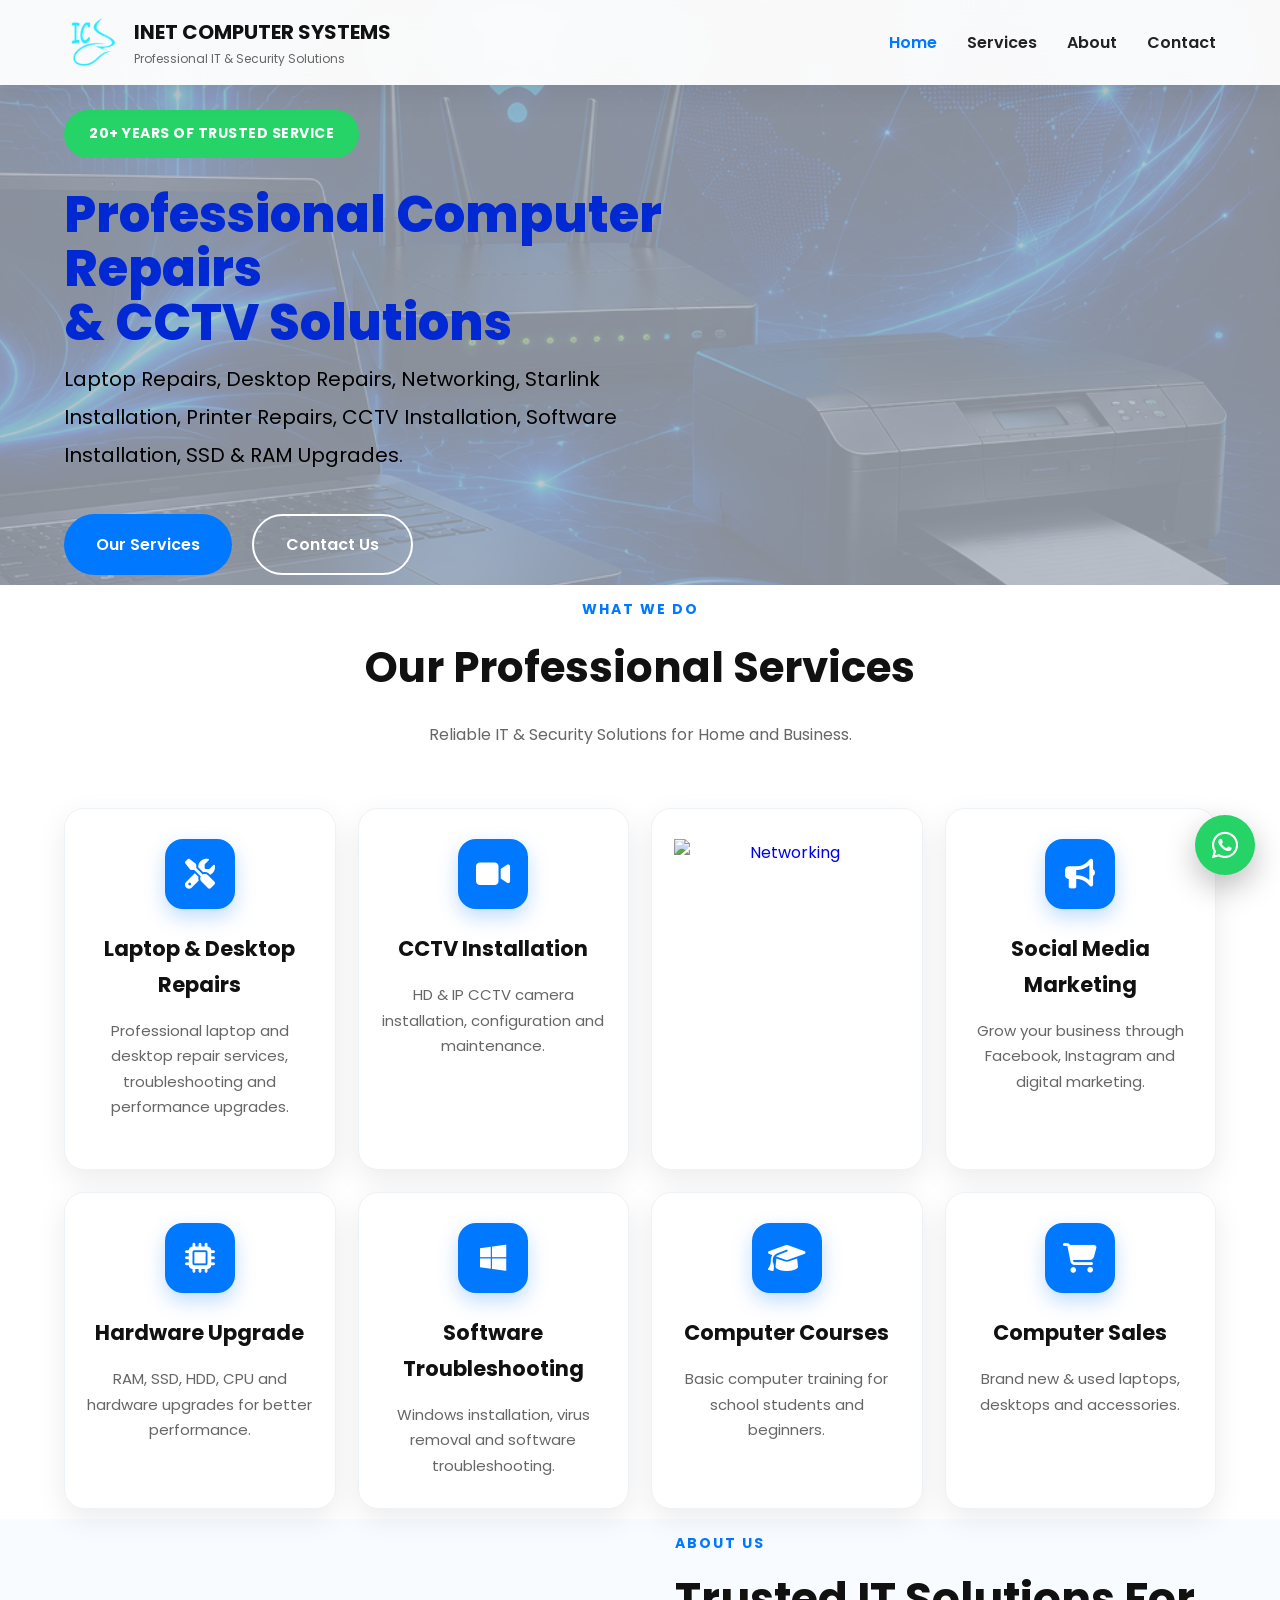
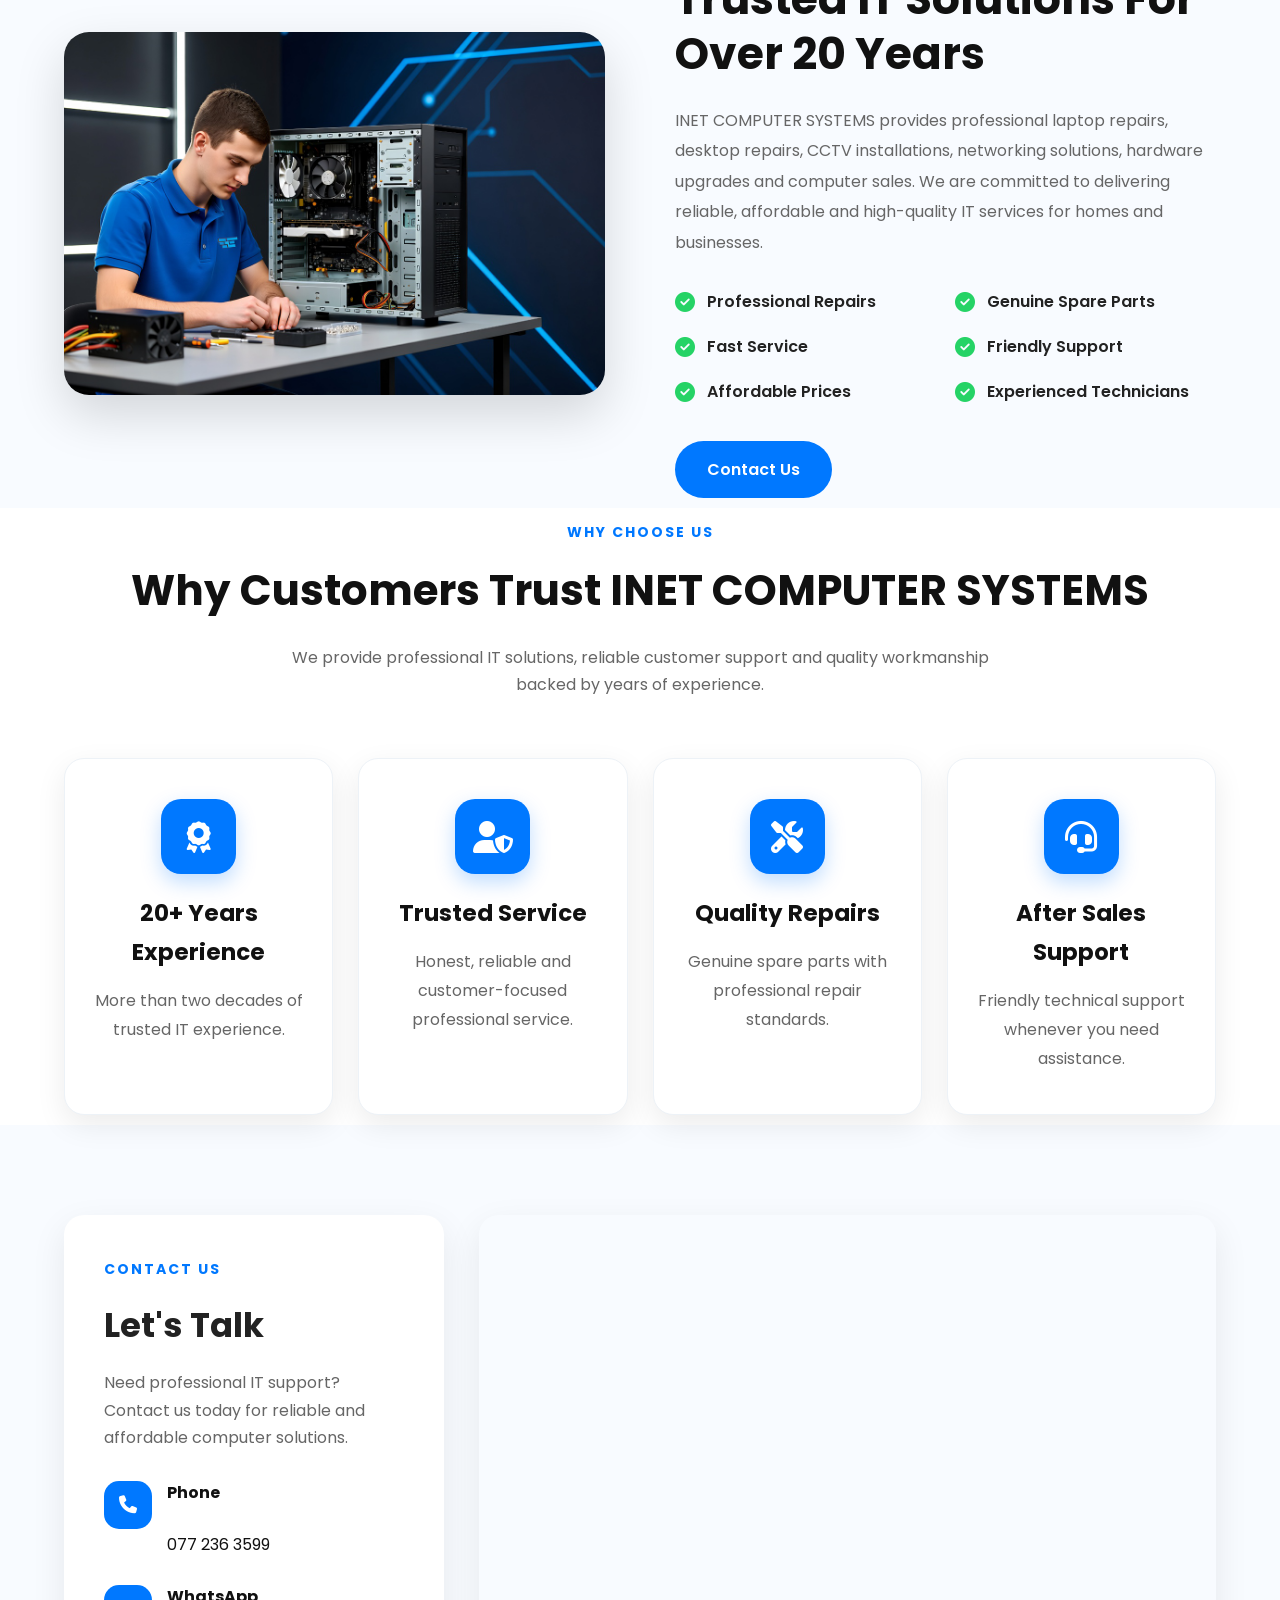
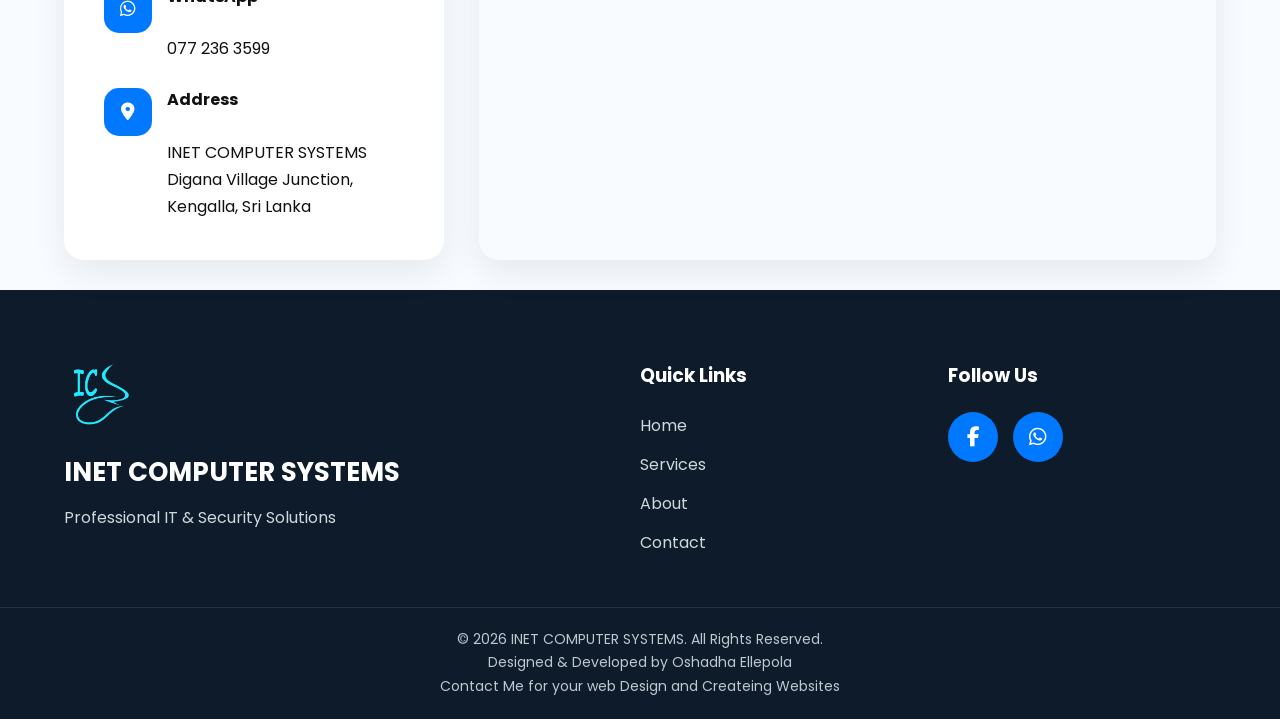
==== commit 4ebf3750: "Add files via upload" ====
--- a/index.html
+++ b/index.html
@@ -64,7 +64,7 @@
 
             </nav>
 
-            
+
 
         </div>
 
@@ -156,7 +156,6 @@
             </div>
 
             <div class="service-grid">
-
                 <!-- Service 1 -->
 
 
@@ -199,14 +198,7 @@
                 <div class="service-card show">
 
                     <a href="http://inetcomputersystem.blogspot.com/2025/05/networking-wifi-solutions-digana.html" target="_blank">
-                        <i class="fas fa-network-wired"></i>
-
-                        <h3>Networking</h3>
-
-                        <p>
-                            LAN, Wi-Fi, Router, Access Point and
-                            Starlink networking solutions.
-                        </p>
+                        <img src="Images/net2.png" alt="Networking"/>
                     </a>
 
                 </div>
@@ -559,9 +551,7 @@
 
                             <div>
 
-                                <strong>WhatsApp</strong><br>
-
-                                077 236 3599
+                                <strong>WhatsApp</strong><br>077 236 3599
 
                             </div>
 
@@ -571,32 +561,32 @@
 
                     </li>
 
-            <li>
-
-                <a href="https://www.google.com/maps/place/Inet+Computer+Systems/@7.296132,80.729955,17z/data=!4m6!3m5!1s0x3ae3670c34b99c37:0x92a5e9a199a80c01!8m2!3d7.2961315!4d80.7299546!16s%2Fg%2F11wbj8gxg1!5m1!1e1?hl=en-US&entry=ttu&g_ep=EgoyMDI2MDgxMi4wIKXMDSoASAFQAw%3D%3D" target="_blank">
-
-
-                    <i class="fas fa-location-dot"></i>
-
-                    <div>
-
-                        <strong>Address</strong><br>
-
-                        INET COMPUTER SYSTEMS<br>
-
-                        Digana Village Junction,<br>
-
-                        Kengalla, Sri Lanka
-
-                    </div>
-
-                </a>
-
-            </li>
-
-            </ul>
-
-        </div>
+                    <li>
+
+                        <a href="https://www.google.com/maps/place/Inet+Computer+Systems/@7.296132,80.729955,17z/data=!4m6!3m5!1s0x3ae3670c34b99c37:0x92a5e9a199a80c01!8m2!3d7.2961315!4d80.7299546!16s%2Fg%2F11wbj8gxg1!5m1!1e1?hl=en-US&entry=ttu&g_ep=EgoyMDI2MDgxMi4wIKXMDSoASAFQAw%3D%3D" target="_blank">
+
+
+                            <i class="fas fa-location-dot"></i>
+
+                            <div>
+
+                                <strong>Address</strong><br>
+                               
+                                INET COMPUTER SYSTEMS<br>
+
+                                Digana Village Junction,<br>
+
+                                Kengalla, Sri Lanka
+
+                            </div>
+
+                        </a>
+
+                    </li>
+
+                </ul>
+
+            </div>
 
             <!-- Google Map -->
 
--- a/style.css
+++ b/style.css
@@ -344,10 +344,75 @@
         opacity: .03;
     }
 }
-/*==================================================
-                SERVICES
-==================================================*/
-
+/* ================================
+   NETWORKING SERVICE CARD
+================================ */
+
+.service-card {
+    width: 100%;
+    max-width: 320px;
+    background: #ffffff;
+    border-radius: 22px;
+    overflow: hidden;
+    border: 1px solid #e8eef5;
+    box-shadow: 0 8px 25px rgba(0, 0, 0, 0.08);
+    margin: 0 auto;
+}
+
+    /* Card Image */
+    .service-card img {
+        display: block;
+        width: 300px;
+        height: 300px;
+        max-height: 380px;
+        object-fit: cover;
+        object-position: center;
+    }
+
+/* Card Content */
+.service-card-content {
+    padding: 20px;
+    text-align: center;
+}
+
+    .service-card-content h3 {
+        margin: 0 0 10px;
+        font-size: 24px;
+        font-weight: 700;
+    }
+
+    .service-card-content p {
+        margin: 0;
+        color: #666;
+        line-height: 1.6;
+        font-size: 15px;
+    }
+
+/* Mobile */
+@media (max-width: 600px) {
+
+    .service-card {
+        max-width: 100%;
+        border-radius: 18px;
+    }
+
+        .service-card img {
+            width: 100%;
+            height: auto;
+        }
+
+    .service-card-content {
+        padding: 16px;
+    }
+
+        .service-card-content h3 {
+            font-size: 21px;
+        }
+
+        .service-card-content p {
+            font-size: 14px;
+        }
+}
 .services {
     background: #fff;
 }
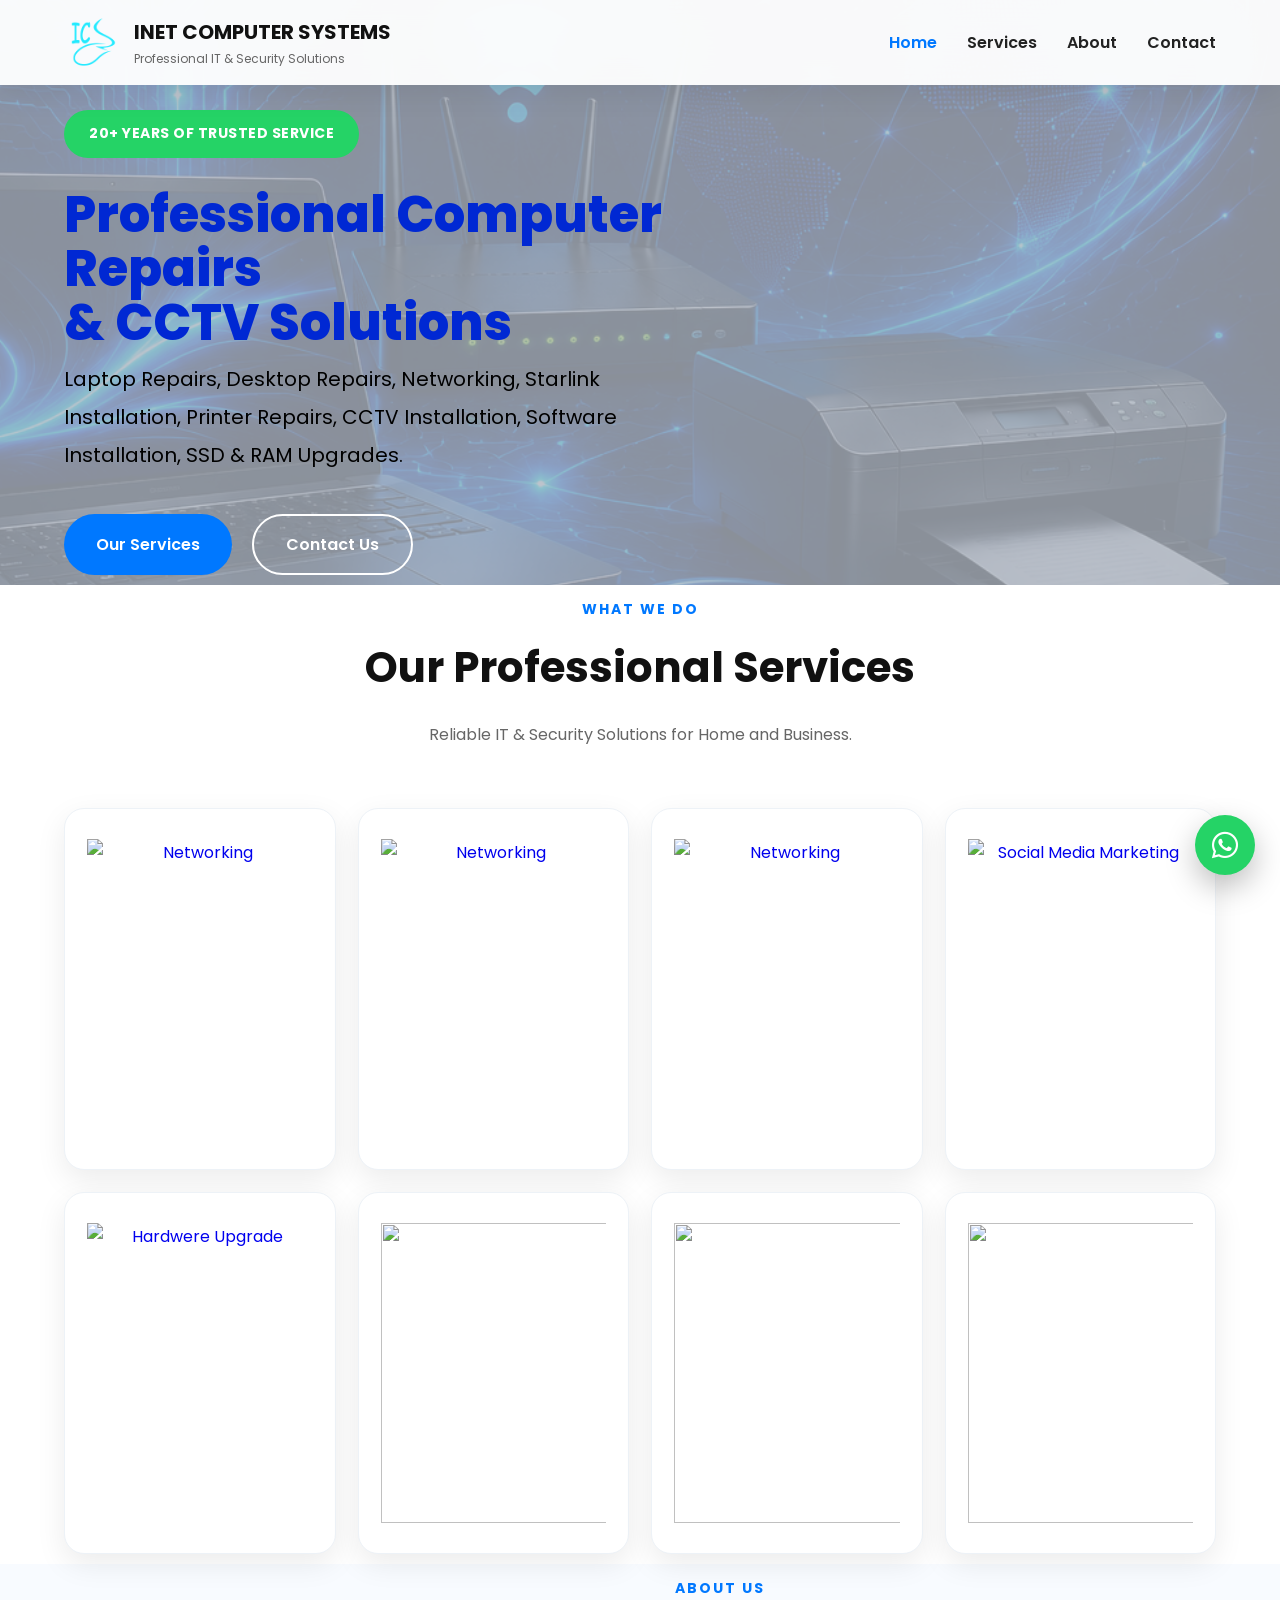
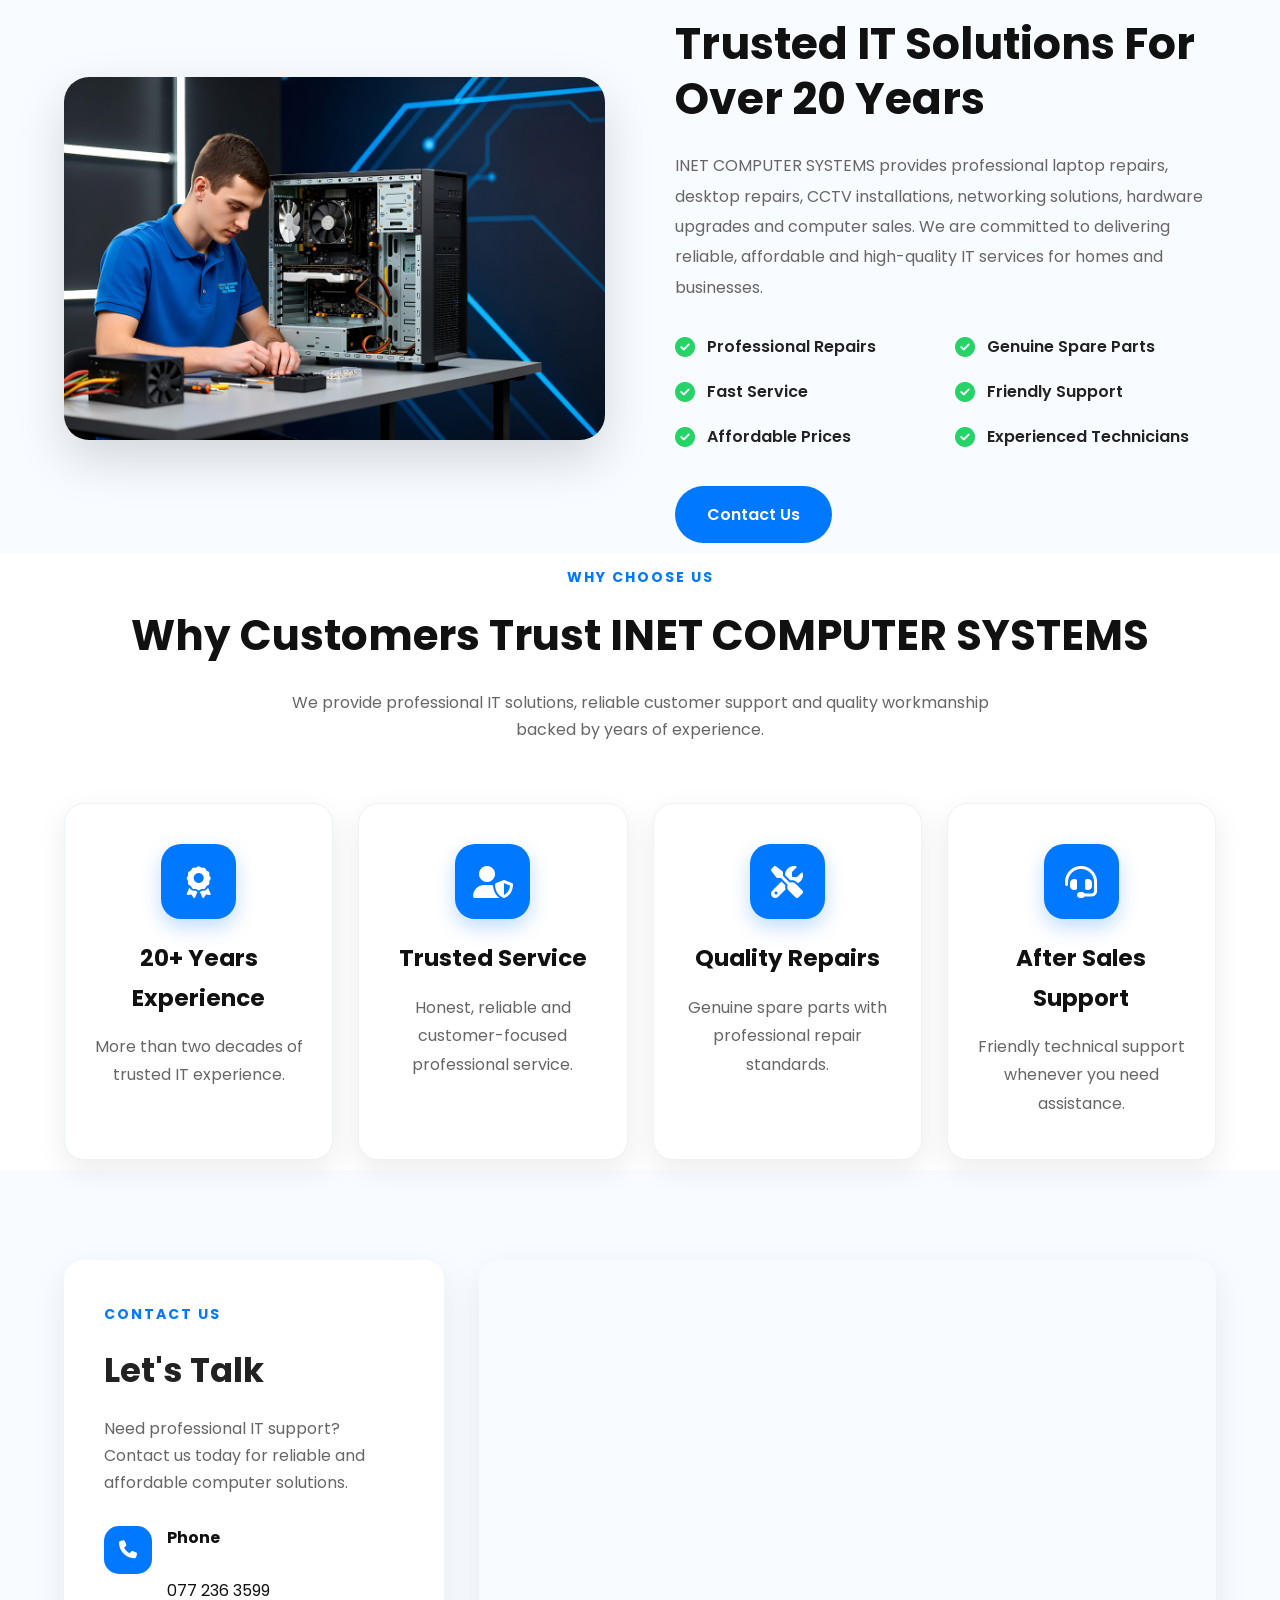
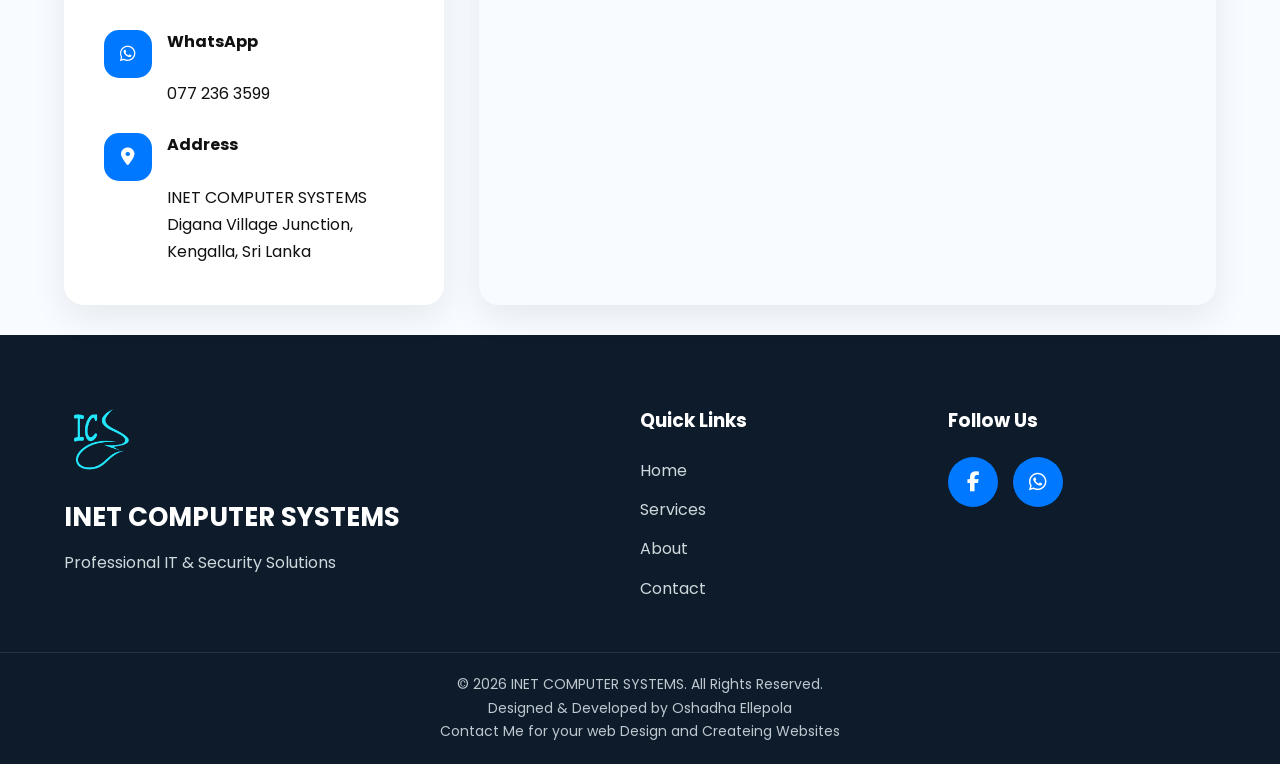
==== commit 8942cefa: "Add files via upload" ====
--- a/index.html
+++ b/index.html
@@ -161,15 +161,8 @@
 
                 <div class="service-card show">
 
-                    <a href="http://inetcomputersystem.blogspot.com/2025/05/desktop-and-laptop-repair-digana.html" target="_blank">
-                        <i class="fas fa-screwdriver-wrench"></i>
-
-                        <h3>Laptop &amp; Desktop Repairs</h3>
-
-                        <p>
-                            Professional laptop and desktop repair services,
-                            troubleshooting and performance upgrades.
-                        </p>
+                    <a href="http://inetcomputersystem.blogspot.com/2025/05/desktop-and-laptop-repair-digana.html" target="_blank" >
+                        <img src="Images/computer re.jpg" alt="Networking" />
                     </a>
 
                 </div>
@@ -179,15 +172,9 @@
 
 
                 <div class="service-card show">
+
                     <a href="http://inetcomputersystem.blogspot.com/2025/05/cctv-camera-installation-digana.html" target="_blank">
-                        <i class="fas fa-video"></i>
-
-                        <h3>CCTV Installation</h3>
-
-                        <p>
-                            HD &amp; IP CCTV camera installation,
-                            configuration and maintenance.
-                        </p>
+                        <img src="Images/cctv.jpg" alt="Networking" />
                     </a>
 
                 </div>
@@ -198,7 +185,7 @@
                 <div class="service-card show">
 
                     <a href="http://inetcomputersystem.blogspot.com/2025/05/networking-wifi-solutions-digana.html" target="_blank">
-                        <img src="Images/net2.png" alt="Networking"/>
+                        <img src="Images/networking.jpg" alt="Networking"/>
                     </a>
 
                 </div>
@@ -208,16 +195,8 @@
                 <div class="service-card show">
 
                     <a href="http://inetcomputersystem.blogspot.com/2025/05/social-media-marketing-digana.html" target="_blank">
-                        <i class="fas fa-bullhorn"></i>
-
-                        <h3>Social Media Marketing</h3>
-
-                        <p>
-                            Grow your business through Facebook,
-                            Instagram and digital marketing.
-                        </p>
-                    </a>
-
+                        <img src="Images/Social me.jpg" alt="Social Media Marketing" />
+                        </a>
                 </div>
 
                 <!-- Service 5 -->
@@ -225,14 +204,7 @@
                 <div class="service-card show">
 
                     <a href="http://inetcomputersystem.blogspot.com/2025/05/hardware-upgrades-ssd-ram-digana.html" target="_blank">
-                        <i class="fas fa-microchip"></i>
-
-                        <h3>Hardware Upgrade</h3>
-
-                        <p>
-                            RAM, SSD, HDD, CPU and hardware
-                            upgrades for better performance.
-                        </p>
+                     <img src="Images/hadwere up.jpg" alt="Hardwere Upgrade" />
                     </a>
 
                 </div>
@@ -242,14 +214,7 @@
                 <div class="service-card show">
 
                     <a href="http://inetcomputersystem.blogspot.com/2025/05/software-install-digana.html" target="_blank">
-                        <i class="fab fa-windows"></i>
-
-                        <h3>Software Troubleshooting</h3>
-
-                        <p>
-                            Windows installation,
-                            virus removal and software troubleshooting.
-                        </p>
+                       <img src="Images/Softwere tro.jpg" />
                     </a>
                 </div>
 
@@ -258,15 +223,7 @@
                 <div class="service-card show">
 
                     <a href="http://inetcomputersystem.blogspot.com/2019/10/computer-classes-digana.html" target="_blank">
-                        <i class="fas fa-graduation-cap"></i>
-
-                        <h3>Computer Courses</h3>
-
-                        <p>
-                            Basic computer training for
-                            school students and beginners.
-                        </p>
-
+                        <img src="Images/computer class.jpg" />
                     </a>
                 </div>
 
@@ -275,15 +232,7 @@
                 <div class="service-card show">
 
                     <a href="http://inetcomputersystem.blogspot.com/2013/09/computers.html" target="_blank">
-                        <i class="fas fa-shopping-cart"></i>
-
-                        <h3>Computer Sales</h3>
-
-                        <p>
-                            Brand new &amp; used laptops,
-                            desktops and accessories.
-                        </p>
-
+                        <img src="Images/comp sale.jpg" />
                     </a>
                 </div>
 
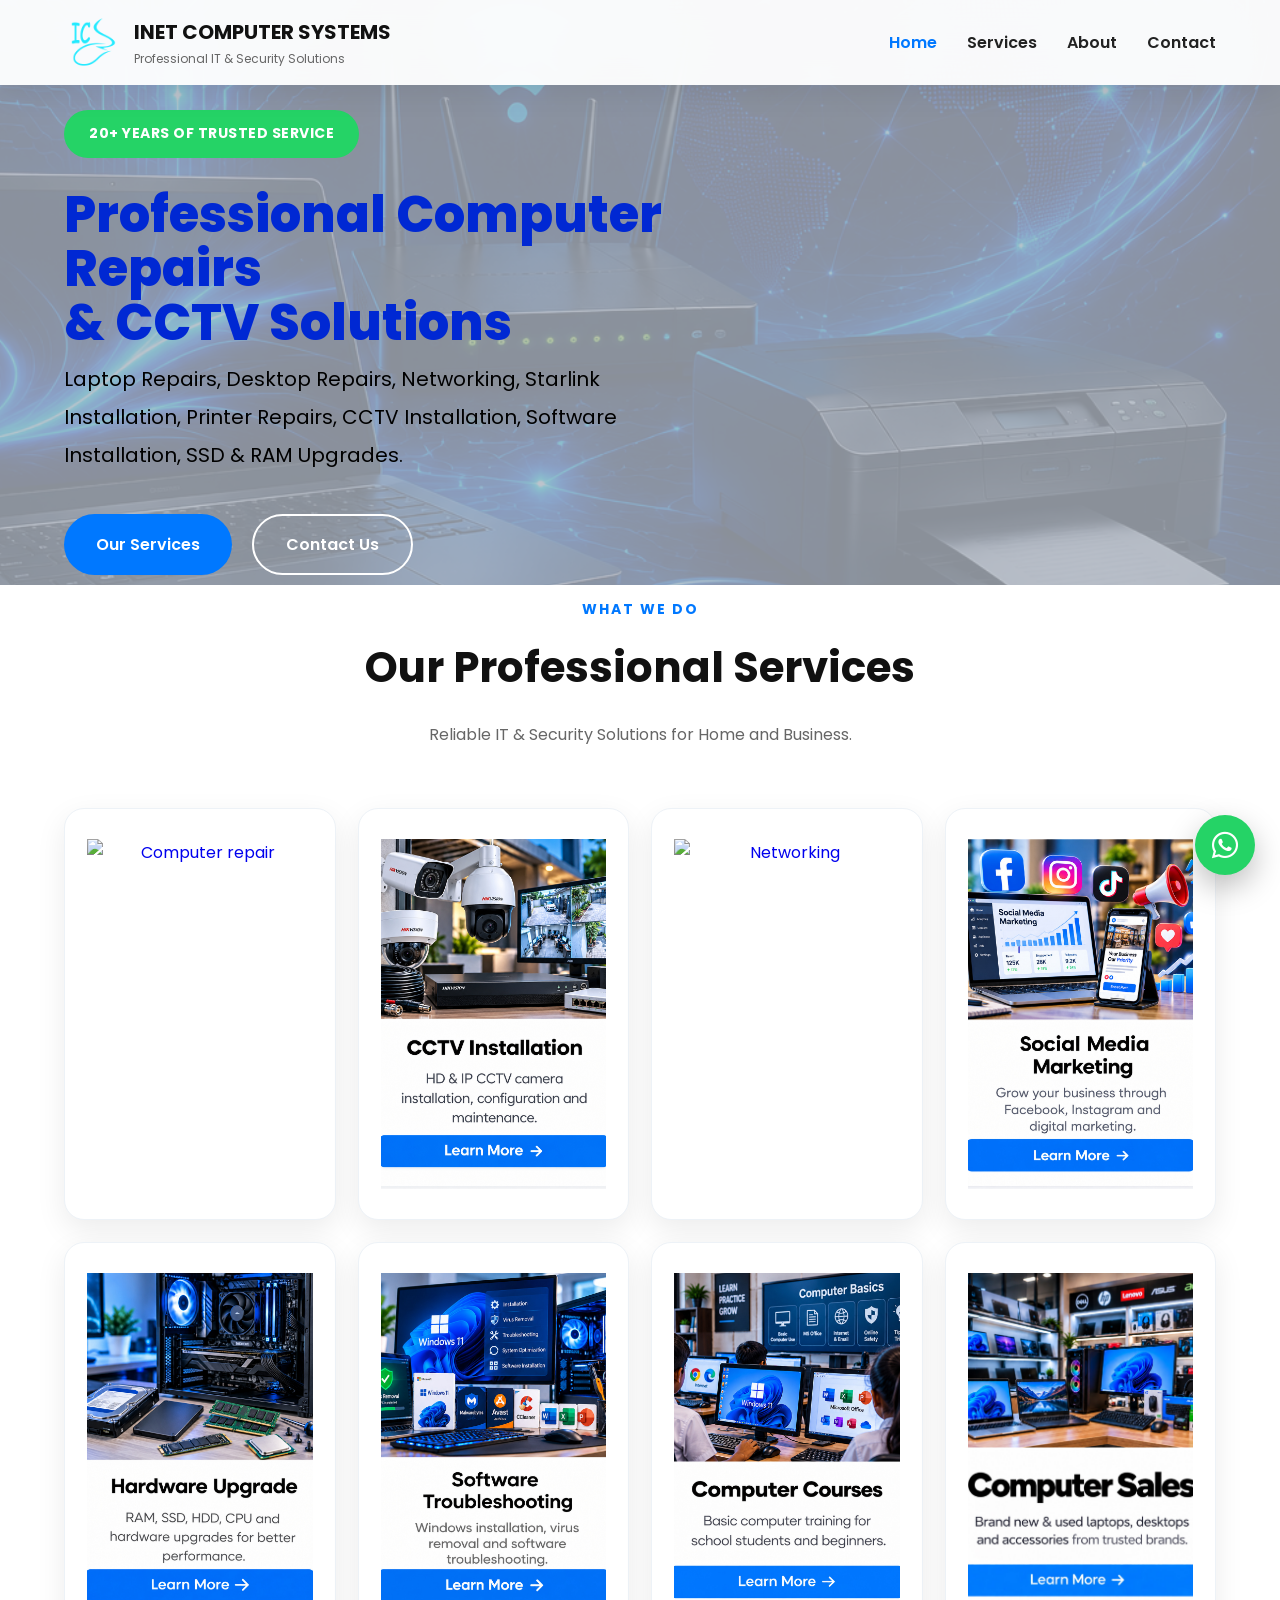
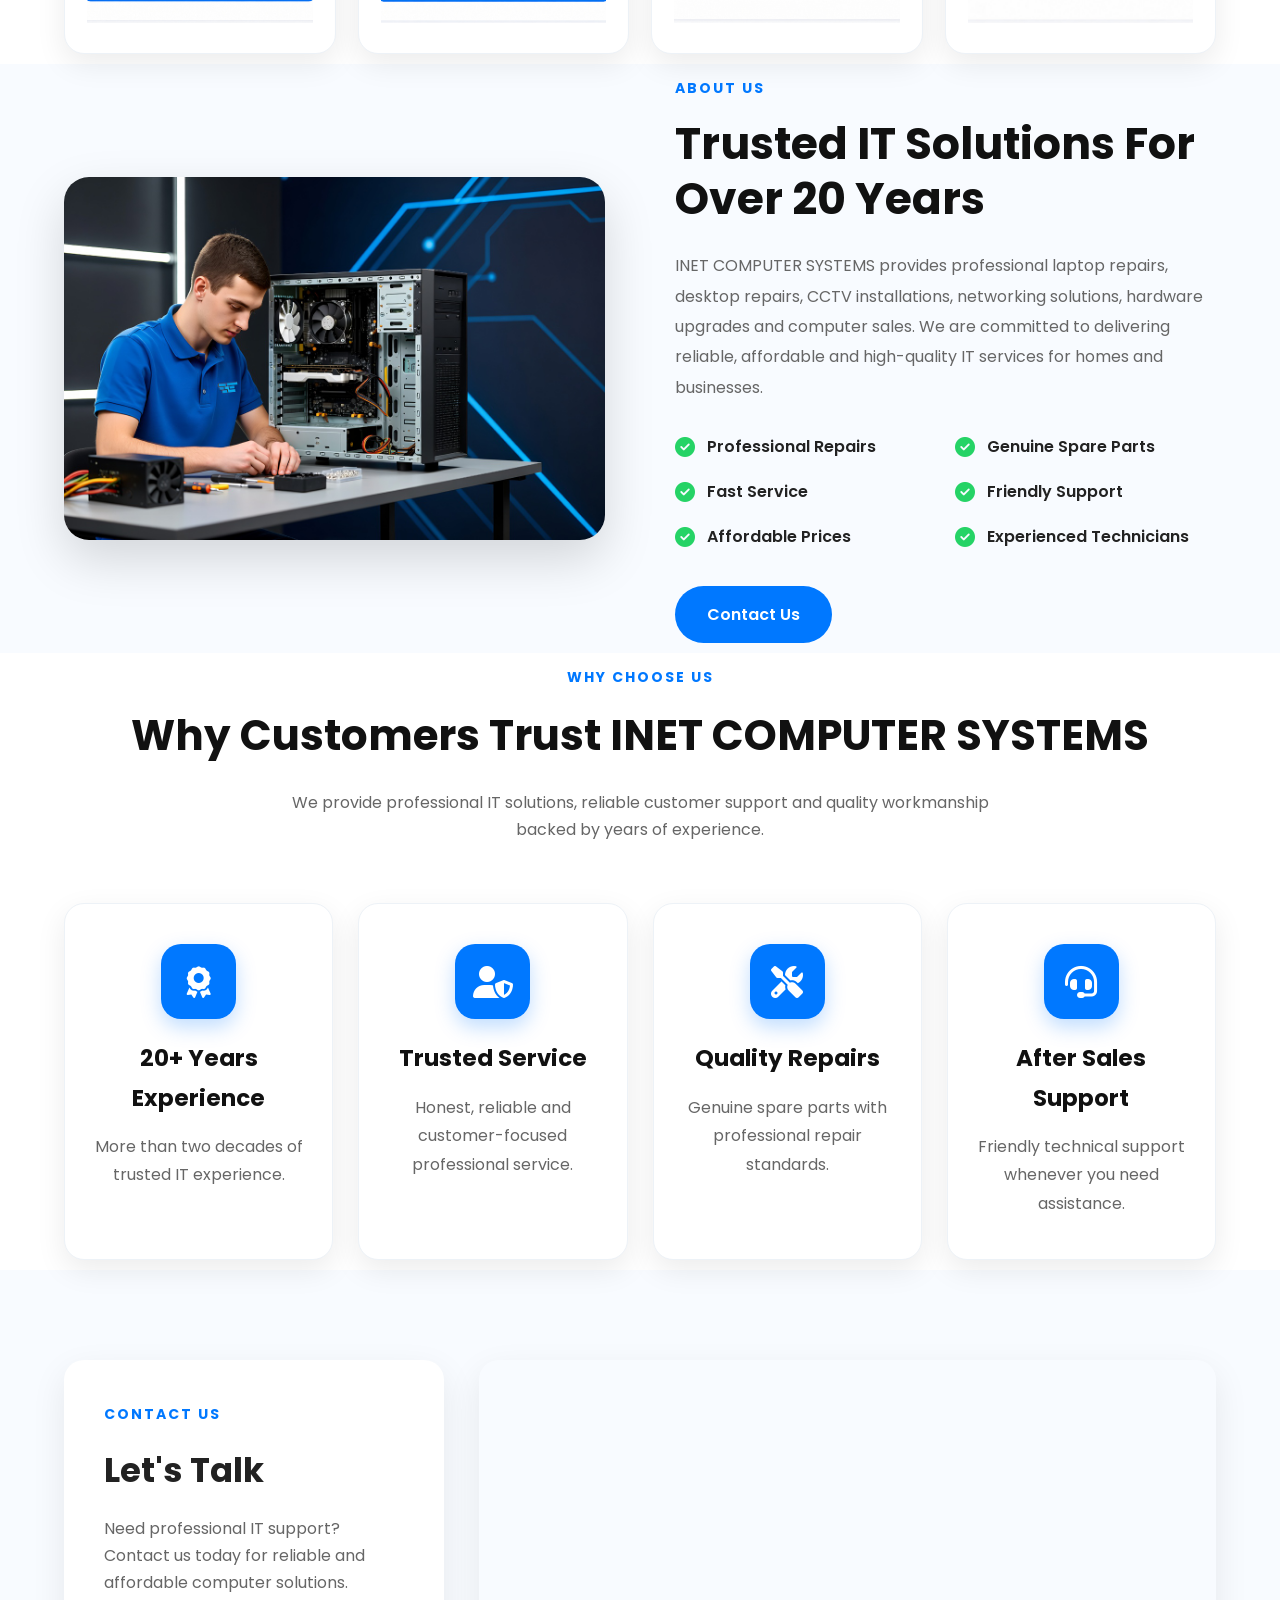
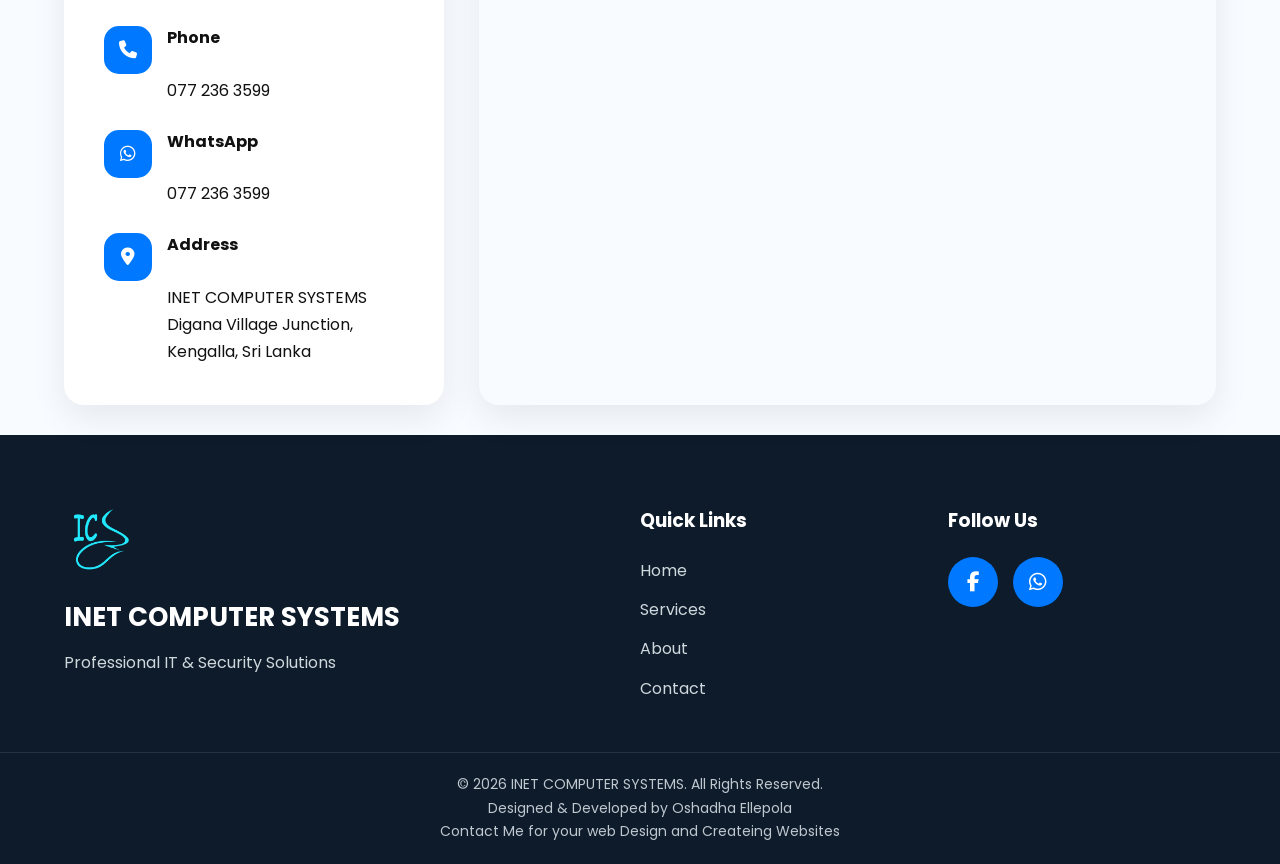
==== commit 8d8a9f85: "Add files via upload" ====
--- a/index.html
+++ b/index.html
@@ -162,7 +162,7 @@
                 <div class="service-card show">
 
                     <a href="http://inetcomputersystem.blogspot.com/2025/05/desktop-and-laptop-repair-digana.html" target="_blank" >
-                        <img src="Images/computer re.jpg" alt="Networking" />
+                        <img src="Images/computer re.jpg" alt="Computer repair" />
                     </a>
 
                 </div>
@@ -174,7 +174,7 @@
                 <div class="service-card show">
 
                     <a href="http://inetcomputersystem.blogspot.com/2025/05/cctv-camera-installation-digana.html" target="_blank">
-                        <img src="Images/cctv.jpg" alt="Networking" />
+                        <img src="Images/cctv.jpg" alt="Installing CCTV" />
                     </a>
 
                 </div>
--- a/style.css
+++ b/style.css
@@ -362,8 +362,8 @@
     /* Card Image */
     .service-card img {
         display: block;
-        width: 300px;
-        height: 300px;
+        width: 350px;
+        height: 350px;
         max-height: 380px;
         object-fit: cover;
         object-position: center;
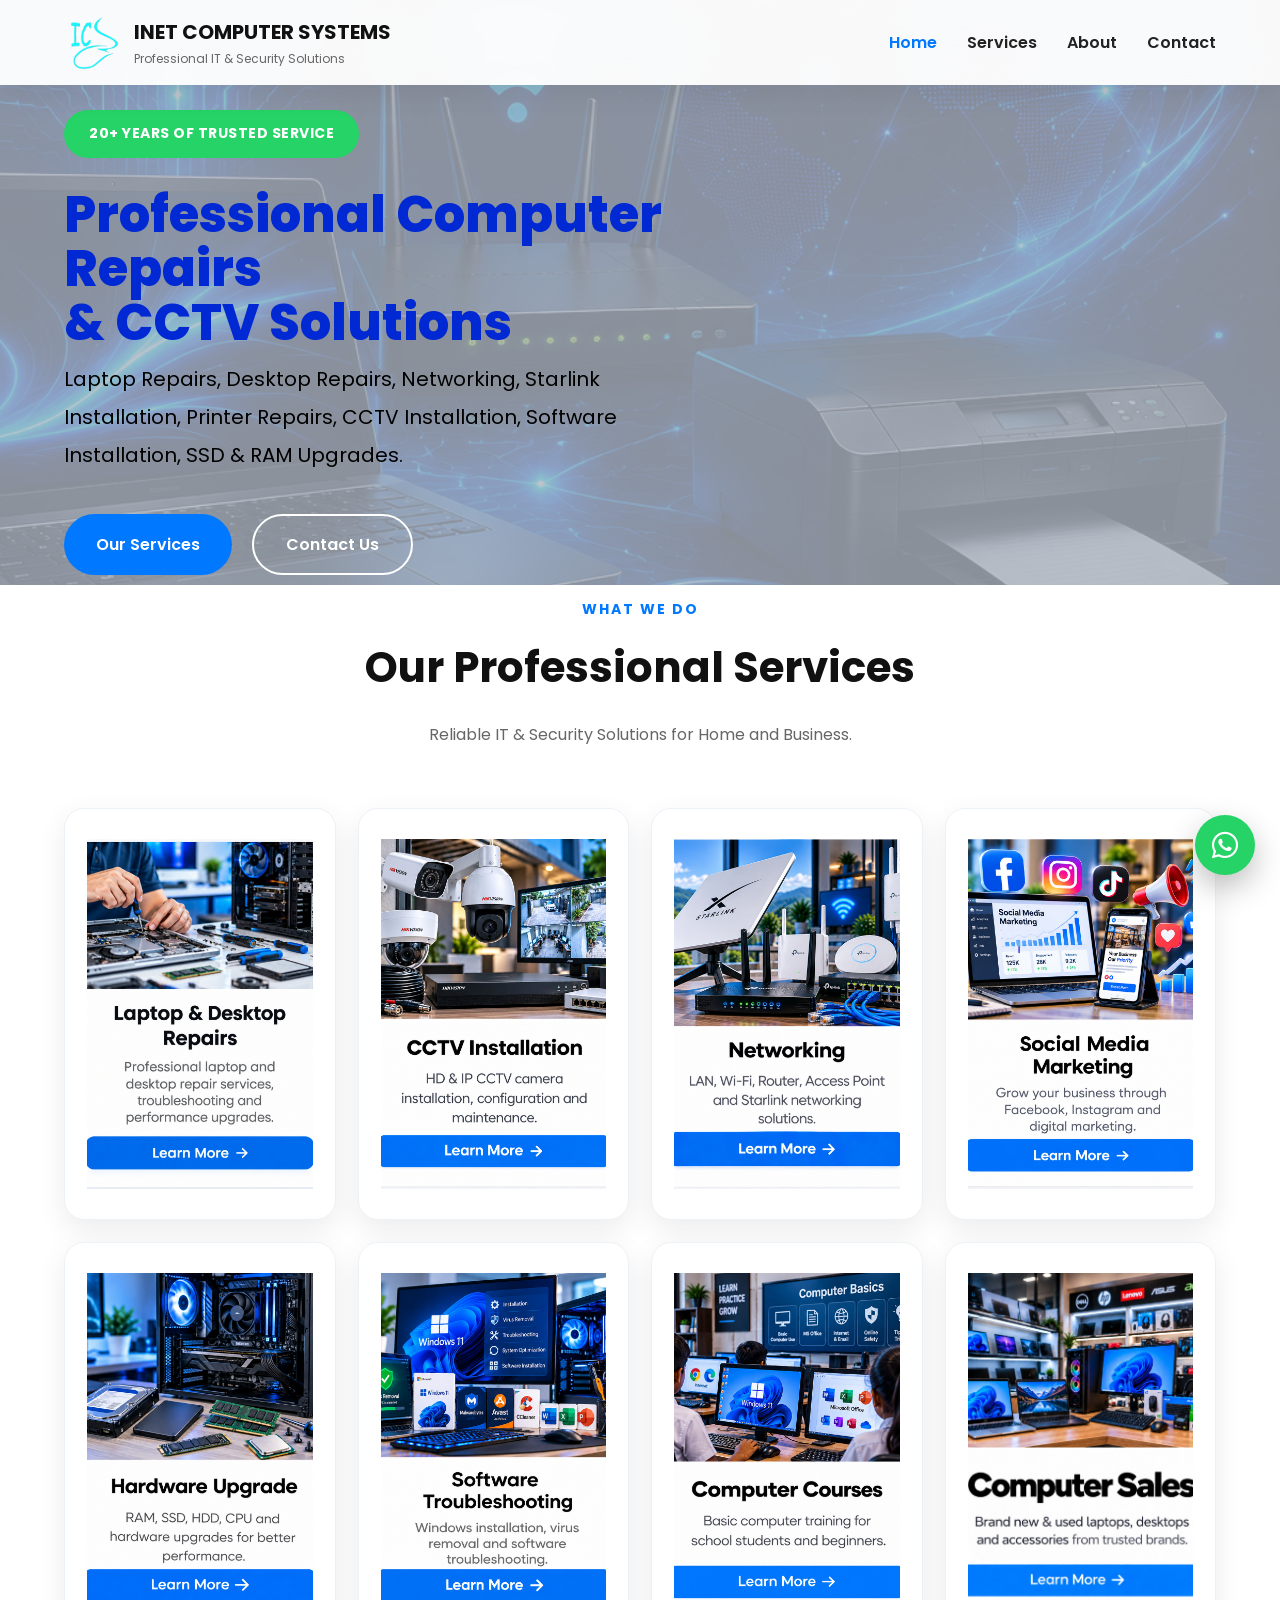
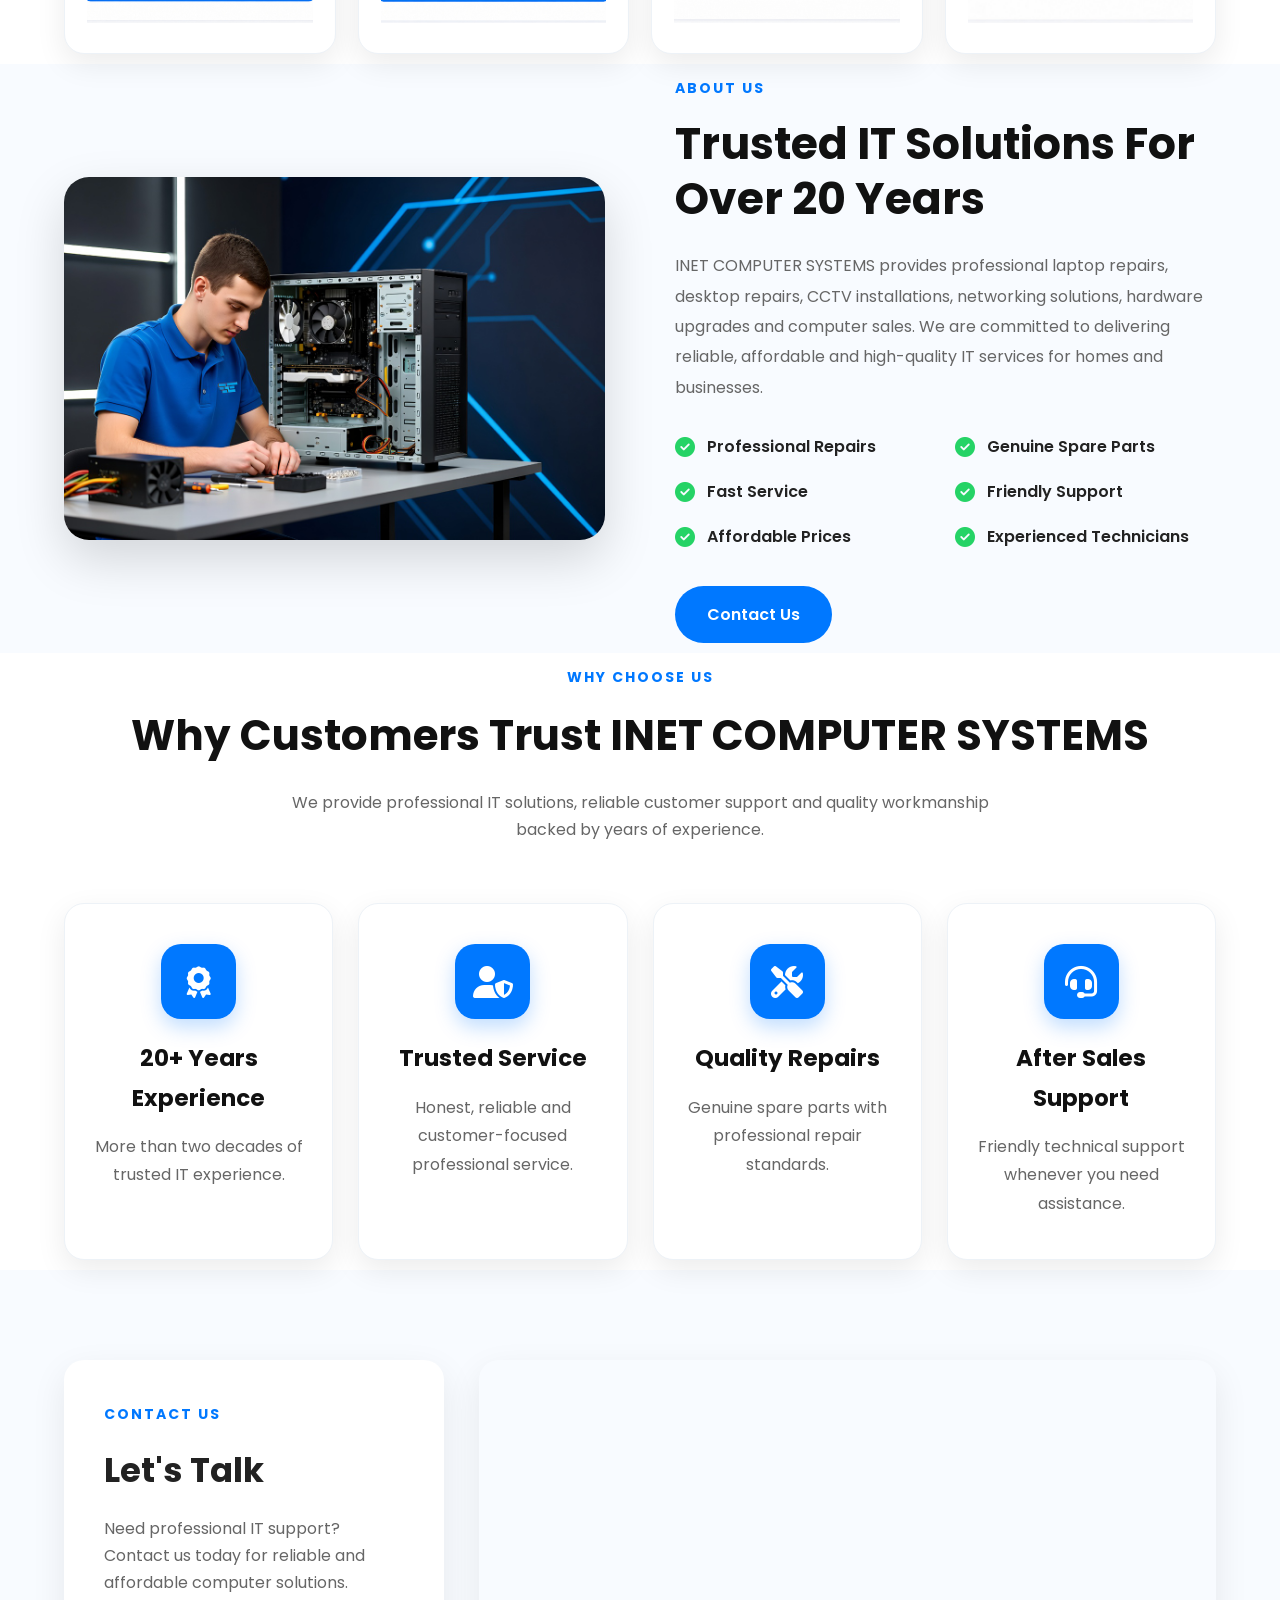
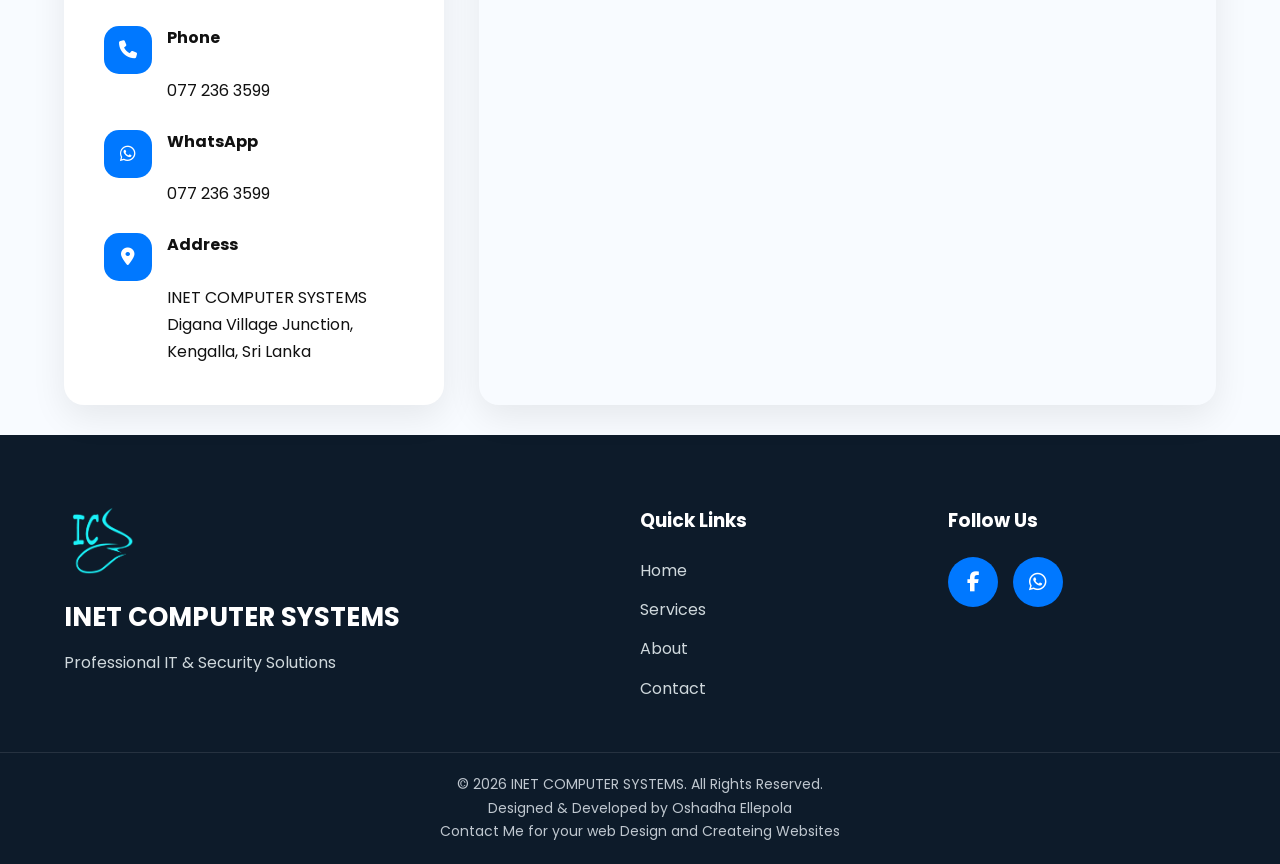
==== commit f4785faa: "Fix image file names for service cards Updated image file names to use consistent capitalization." ====
--- a/index.html
+++ b/index.html
@@ -162,7 +162,7 @@
                 <div class="service-card show">
 
                     <a href="http://inetcomputersystem.blogspot.com/2025/05/desktop-and-laptop-repair-digana.html" target="_blank" >
-                        <img src="Images/computer re.jpg" alt="Computer repair" />
+                        <img src="Images/Computer Re.jpg" alt="Computer repair" />
                     </a>
 
                 </div>
@@ -185,7 +185,7 @@
                 <div class="service-card show">
 
                     <a href="http://inetcomputersystem.blogspot.com/2025/05/networking-wifi-solutions-digana.html" target="_blank">
-                        <img src="Images/networking.jpg" alt="Networking"/>
+                        <img src="Images/Networking.jpg" alt="Networking"/>
                     </a>
 
                 </div>
@@ -660,4 +660,4 @@
 
 
 </body>
-</html>+</html>
